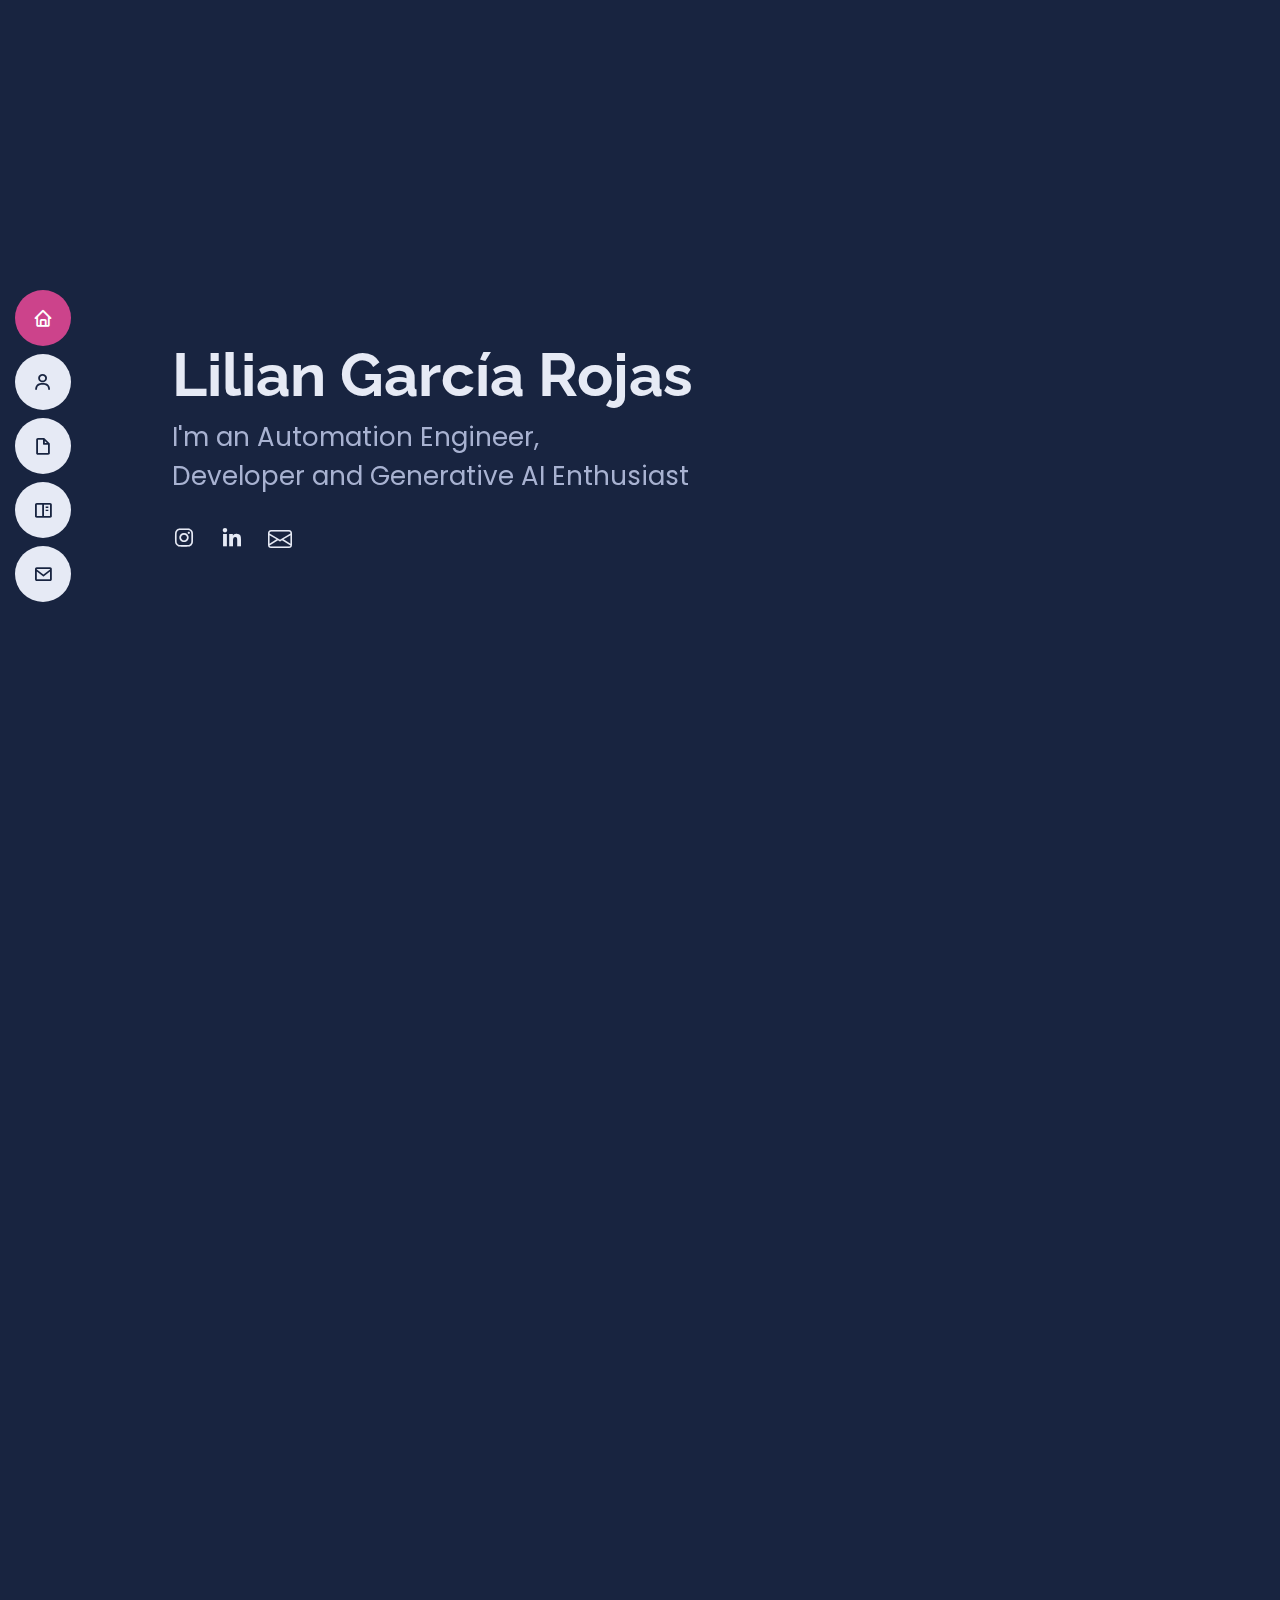
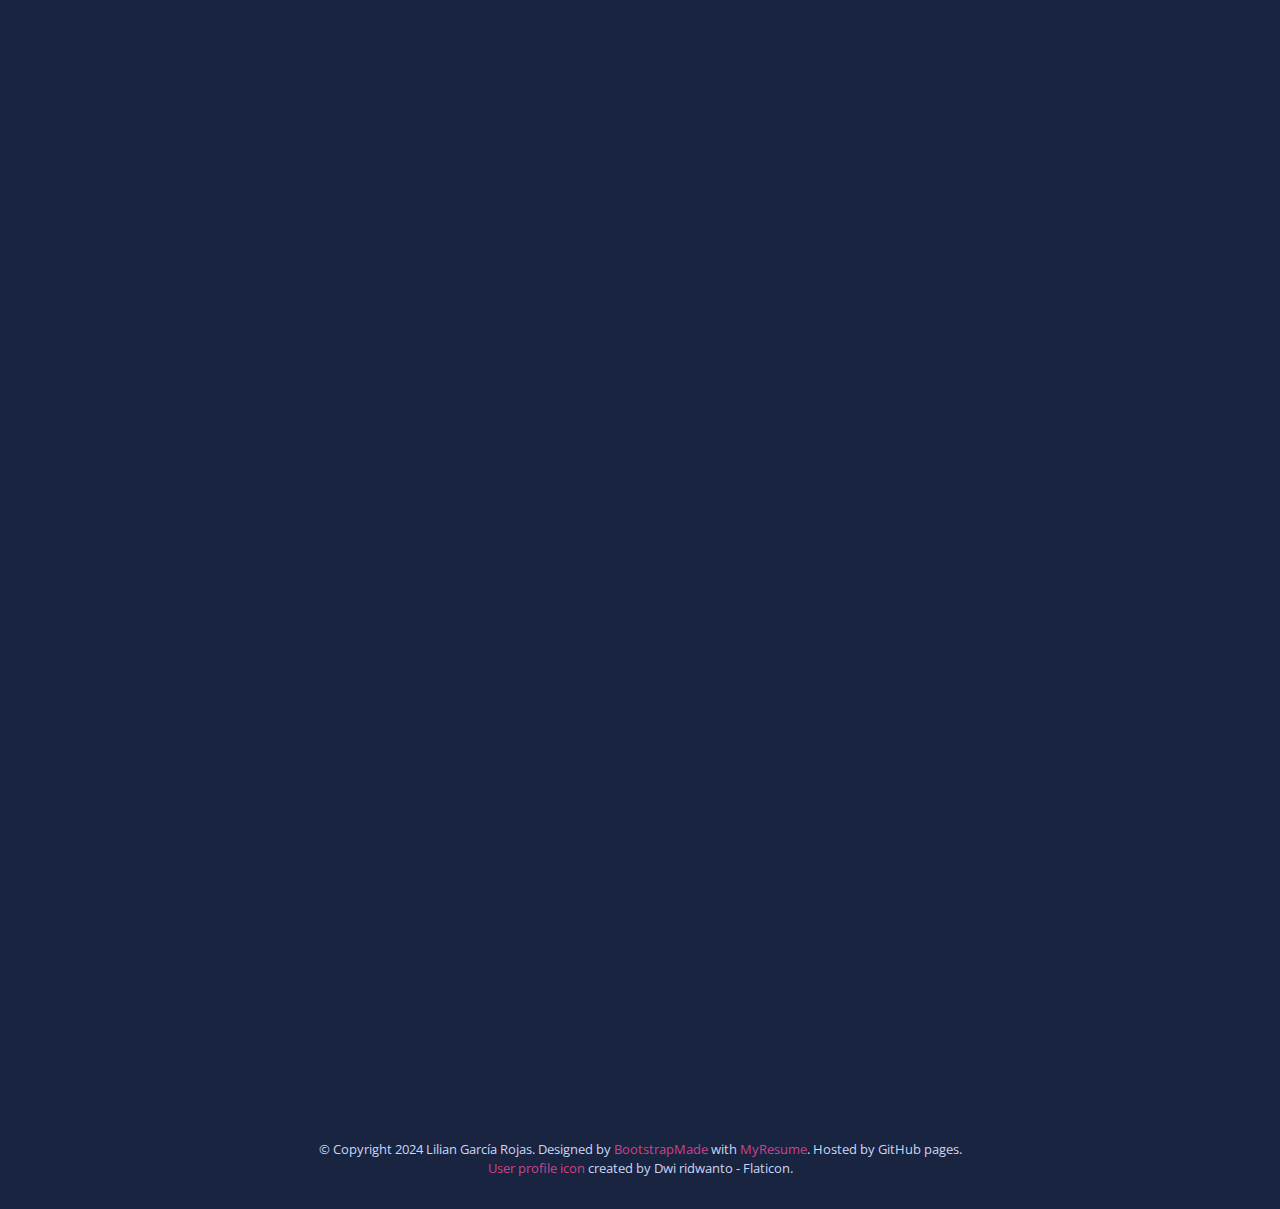
==== docs/index.html @ d9707a18 "Portfolio: BAQ detailsd added" ====
<!DOCTYPE html>
<html lang="en">

<head>
  <meta charset="utf-8">
  <meta content="width=device-width, initial-scale=1.0" name="viewport">

  <title>Lilian Garcia Rojas</title>
  <meta content="" name="description">
  <meta content="" name="keywords">

  <!-- Favicons -->
  <link href="assets/img/favicon.png" rel="icon">
  <link href="assets/img/apple-touch-icon.png" rel="apple-touch-icon">


  <!-- Google Fonts -->
  <link href="https://fonts.googleapis.com/css?family=Open+Sans:300,300i,400,400i,600,600i,700,700i|Raleway:300,300i,400,400i,500,500i,600,600i,700,700i|Poppins:300,300i,400,400i,500,500i,600,600i,700,700i" rel="stylesheet">

  <!-- Vendor CSS Files -->
  <link href="assets/vendor/aos/aos.css" rel="stylesheet">
  <link href="assets/vendor/bootstrap/css/bootstrap.min.css" rel="stylesheet">
  <link href="assets/vendor/bootstrap-icons/bootstrap-icons.css" rel="stylesheet">
  <link href="assets/vendor/boxicons/css/boxicons.min.css" rel="stylesheet">
  <link href="assets/vendor/glightbox/css/glightbox.min.css" rel="stylesheet">
  <link href="assets/vendor/swiper/swiper-bundle.min.css" rel="stylesheet">


  <!-- Template Main CSS File -->
  <link href="assets/css/style.css" rel="stylesheet">
  <!-- =======================================================
  * Template Name: MyResume
  * Template URL: https://bootstrapmade.com/free-html-bootstrap-template-my-resume/
  * Updated: Mar 17 2024 with Bootstrap v5.3.3
  * Author: BootstrapMade.com
  * License: https://bootstrapmade.com/license/
  ======================================================== -->
</head>

<body>

  <!-- ======= Mobile nav toggle button ======= -->
  <!-- <button type="button" class="mobile-nav-toggle d-xl-none"><i class="bi bi-list mobile-nav-toggle"></i></button> -->
  <i class="bi bi-list mobile-nav-toggle d-lg-none"></i>
  <!-- ======= Header ======= -->
  <header id="header" class="d-flex flex-column justify-content-center" >

    <nav id="navbar" class="navbar nav-menu">
      <ul>
        <li><a href="#hero" class="nav-link scrollto active"><i class="bx bx-home"></i> <span>Home</span></a></li>
        <li><a href="#about" class="nav-link scrollto"><i class="bx bx-user"></i> <span>About</span></a></li>
        <li><a href="#resume" class="nav-link scrollto"><i class="bx bx-file-blank"></i> <span>Resume</span></a></li>
        <li><a href="#portfolio" class="nav-link scrollto"><i class="bx bx-book-content"></i> <span>Portfolio</span></a></li>
<!--        <li><a href="#services" class="nav-link scrollto"><i class="bx bx-server"></i> <span>Services</span></a></li>-->
        <li><a href="#contact" class="nav-link scrollto"><i class="bx bx-envelope"></i> <span>Contact</span></a></li>
      </ul>
    </nav><!-- .nav-menu -->

  </header><!-- End Header -->

  <!-- ======= Hero Section ======= -->
  <section id="hero" class="d-flex align-items-center">
    <div class="container justify-content-center" data-aos="zoom-in" data-aos-delay="100">
      <h1>Lilian García Rojas</h1>
<!--      <p>I'm <span class="typed" data-typed-items="Designer, Developer, Freelancer, Photographer"></span></p>-->
      <p>I'm an Automation Engineer, <br />
        Developer and Generative AI Enthusiast</p>
      <div class="social-links">
<!--        <a href="#" class="twitter"><i class="bx bxl-twitter"></i></a>-->
<!--        <a href="#" class="facebook"><i class="bx bxl-facebook"></i></a>-->
        <a href="#" class="instagram"><i class="bx bxl-instagram"></i></a>
<!--        <a href="#" class="google-plus"><i class="bx bxl-skype"></i></a>-->
        <a href="https://ar.linkedin.com/in/lili%C3%A1n-garc%C3%ADa-rojas-62986273" class="linkedin"><i class="bx bxl-linkedin"></i></a>
        <a href="mailto:garciarojaslilian@gmail.com?subject=Let&apos;s%20talk!" class="email"><i class="bi bi-envelope"></i></a>
      </div>
    </div>
  </section><!-- End Hero -->



  <main id="main">

    <!-- ======= About Section ======= -->
    <section id="about" class="about">
      <div class="container" data-aos="fade-up">
        <div class="section-title">
          <h2>About Me</h2>
        </div>

        <div class="row">
          <div class="col-lg-4">
            <img src="assets/img/profile-img.jpg" class="img-fluid" alt="">
          </div>
          <div class="col-lg-8 pt-4 pt-lg-0 content">
<!--            <h3>A developer with experience in industrial automation.</h3>-->
            <p>
              Hey! I´m Lilian, an Industrial Automation Engineer with extensive experience in process programming, commissioning, start-ups, and post-start-up support.
                In addition to my expertise in industrial automation, I have developed software solutions for small and medium-scale projects.
            </p>
            <p>
                Skilled in multiple programming languages, data management, API integration, and web applications,
                I excel at adopting and implementing new technologies. I am currently exploring how generative AI optimize my workflow and enhance  productivity.
            </p>
            <p>
              My goal is to use cutting-edge automation technologies to streamline processes, improve efficiency, and promote innovation across projects.
              I am seeking new opportunities to boost my potential and apply my skills in large-scale projects.
            </p>
            <p>
              If I'm not at the computer, you can find me biking around the city, reading or planning weekend getaways.
            </p>
          </div>
        </div>

      </div>
    </section><!-- End About Section -->

    <!-- ======= Facts Section ======= -->
<!--    <section id="facts" class="facts">-->
<!--      <div class="container" data-aos="fade-up">-->

<!--        <div class="section-title">-->
<!--          <h2>Facts</h2>-->
<!--          <p>Magnam dolores commodi suscipit. Necessitatibus eius consequatur ex aliquid fuga eum quidem. Sit sint consectetur velit. Quisquam quos quisquam cupiditate. Et nemo qui impedit suscipit alias ea. Quia fugiat sit in iste officiis commodi quidem hic quas.</p>-->
<!--        </div>-->

<!--        <div class="row">-->

<!--          <div class="col-lg-3 col-md-6">-->
<!--            <div class="count-box">-->
<!--              <i class="bi bi-emoji-smile"></i>-->
<!--              <span data-purecounter-start="0" data-purecounter-end="232" data-purecounter-duration="1" class="purecounter"></span>-->
<!--              <p>Happy Clients</p>-->
<!--            </div>-->
<!--          </div>-->

<!--          <div class="col-lg-3 col-md-6 mt-5 mt-md-0">-->
<!--            <div class="count-box">-->
<!--              <i class="bi bi-journal-richtext"></i>-->
<!--              <span data-purecounter-start="0" data-purecounter-end="521" data-purecounter-duration="1" class="purecounter"></span>-->
<!--              <p>Projects</p>-->
<!--            </div>-->
<!--          </div>-->

<!--          <div class="col-lg-3 col-md-6 mt-5 mt-lg-0">-->
<!--            <div class="count-box">-->
<!--              <i class="bi bi-headset"></i>-->
<!--              <span data-purecounter-start="0" data-purecounter-end="1463" data-purecounter-duration="1" class="purecounter"></span>-->
<!--              <p>Hours Of Support</p>-->
<!--            </div>-->
<!--          </div>-->

<!--          <div class="col-lg-3 col-md-6 mt-5 mt-lg-0">-->
<!--            <div class="count-box">-->
<!--              <i class="bi bi-award"></i>-->
<!--              <span data-purecounter-start="0" data-purecounter-end="25" data-purecounter-duration="1" class="purecounter"></span>-->
<!--              <p>Awards</p>-->
<!--            </div>-->
<!--          </div>-->

<!--        </div>-->

<!--      </div>-->
<!--    </section>&lt;!&ndash; End Facts Section &ndash;&gt;-->



    <!-- ======= Resume Section ======= -->
    <section id="resume" class="resume">
      <div class="container" data-aos="fade-up">

        <div class="section-title">
          <h2>Resume</h2>
        </div>

        <div class="row">
<!--            <div class="col-lg-6">-->
                <h3 class="resume-title">Professional Experience</h3>
                <div class="resume-item">
                  <h4>Automation Engineer<span>&nbsp;@<a href="https://www.secin.com.ar/" target="_blank">Secin S.A.</a></span></h4>
                  <h5>2014 - 2024</h5>
<!--                  <p><em>Secin S.A., Buenos Aires, Argentina </em></p>-->
                  <ul>
                    <li>Created Python and VBA scripts to automate comissioning tasks and AutoCAD documentation for multiple projects.</li>
                    <li>Integrated ONVIF features into a Python application to manage PTZ cameras. </li>
                    <li>Designed and implemented MS SQL Server integration and reporting solutions.</li>
                    <li>Programmed and configured Siemens PLCs: S7-400 and S7-1500 models.</li>
                    <li>Automated brewing processes using Braumat software.</li>
                    <li>Developed HMI designs with Rockwell Automation and Siemens software.</li>
                    <li>Conducted start-up, commissioning, and provided production assistance.</li>
                    <li>Prepared and finalized project as-built documentation.</li>
                  </ul>
                </div>
                <div class="resume-item">
                  <h4>Software developer<span>&nbsp;@<a href="https://elinpar.com.ar/"  target="_blank">Elinpar S.A.</a></span></h4>
                  <h5>2008 - 2014</h5>
<!--                  <p><em>Elinpar S.A., Buenos Aires, Argentina</em></p>-->
                  <ul>
                    <li>Developed web and mobile applications.</li>
                    <li>Implemented web services technologies.</li>
                    <li>Managed databases using MS SQL Server.</li>
                    <li>Created architecture and application design documentation.</li>
                    <li>Participated in Agile software development using Scrum methodology.</li>
                  </ul>
                </div>
<!--              </div>-->
<!--          <div class="col-lg-6">-->
            <h3 class="resume-title">Education</h3>
            <div class="resume-item">
              <h4>Industrial Automation and Control Engineering</h4>
<!--              <h5>2015 - 2016</h5>-->
              <p><em>National University of Quilmes, Buenos Aires, Argentina</em></p>
<!--              <p>Qui deserunt veniam. Et sed aliquam labore tempore sed quisquam iusto autem sit. Ea vero voluptatum qui ut dignissimos deleniti nerada porti sand markend</p>-->
            </div>
            <div class="resume-item">
              <h4>Technical Degree in Computer Programming (Incomplete)</h4>
<!--              <h5>2010 - 2014</h5>-->
              <p><em>National University of Quilmes, Buenos Aires, Argentina</em></p>

            </div>
<!--          </div>-->

        </div>

      </div>
    </section><!-- End Resume Section -->

    <!-- ======= Skills Section ======= -->
    <section id="skills" class="skills section-bg">
      <div class="container" data-aos="fade-up">
        <div class="section-title">
          <h2>Skills</h2>
        </div>
        <div class="container px-4 py-0" id="featured-3">
          <div class="row g-4 py-0 row-cols-1 row-cols-lg-4">
            <div class="feature col">
              <h3 class="skills-title">Programming Languages</h3>
              <div class="skills-item">
                <ul>
                  <li>Python</li>
                  <li>VBA</li>
                  <li>C/C++/C#</li>
                  <li>HTML</li>
                  <li>SQL</li>
                  <li>LAD, FBD, ST, IL</li>
                </ul>
              </div>
            </div>
            <div class="feature col">
              <h3 class="skills-title">Database & Data Management</h3>
              <div class="skills-item">
                <ul>
                  <li>Microsoft SQL Server</li>
                  <li>MySQL</li>
                  <li>Web Scraping</li>
                </ul>
              </div>
            </div>
            <div class="feature col">
              <h3 class="skills-title">Development & Collaboration</h3>
              <div class="skills-item">
                <ul>
                  <li>APIs</li>
                  <li>Web Services</li>
                  <li>Prompt engineering</li>
                  <li>Git & Github</li>
                  <li>Scrum</li>
                </ul>
              </div>
            </div>
            <div class="feature col">
              <h3 class="skills-title">Automation Technologies</h3>
              <div class="skills-item">
                <ul>
                  <li>Simatic Step 7</li>
                  <li>Siemens Tia Portal</li>
                  <li>FactoryTalk View Studio</li>
                  <li>WinCC</li>
                </ul>
              </div>
            </div>
          </div>
        </div>


      </div>
    </section><!-- End Skills Section -->

    <!-- ======= Portfolio Section ======= -->
    <section id="portfolio" class="portfolio section-bg">
      <div class="container" data-aos="fade-up">

        <div class="section-title">
          <h2>Portfolio</h2>
        </div>

        <div class="row">
          <div class="col-lg-12 d-flex justify-content-center" data-aos="fade-up" data-aos-delay="100">
            <ul id="portfolio-flters">
              <li data-filter="*" class="filter-active">All</li>
              <li data-filter=".filter-app">Software</li>
              <li data-filter=".filter-card">Automation</li>
<!--              <li data-filter=".filter-web">Web</li>-->
            </ul>
          </div>
        </div>

        <div class="row portfolio-container" data-aos="fade-up" data-aos-delay="200">

          <div class="col-lg-4 col-md-6 portfolio-item filter-card">
            <div class="portfolio-wrap">
              <img src="assets/img/portfolio/portfolio-lujan.jpg" class="img-fluid" alt="">
              <div class="portfolio-info">
                <h4>Control System Migration</h4>
                <h4>Lujan, Buenos Aires</h4>
                <p>Automation</p>
                <div class="portfolio-links">
<!--                  <a href="assets/img/portfolio/portfolio-lujan.jpg" data-gallery="portfolioGallery" class="portfolio-lightbox" title="Migracion Lujan"><i class="bx bx-plus"></i></a>-->
                  <a href="ccu-details.html" class="portfolio-details-lightbox" data-glightbox="type: external" title="Portfolio Details"><i class="bx bx-link"></i></a>
                </div>
              </div>
            </div>
          </div>

          <div class="col-lg-4 col-md-6 portfolio-item filter-card">
            <div class="portfolio-wrap">
              <img src="assets/img/portfolio/portfolio-casa.jpg" class="img-fluid" alt="">
              <div class="portfolio-info">
                <h4>Cold Block Expansion</h4>
                <h4>Zarate, Buenos Aires</h4>
                <p>Automation</p>
                <div class="portfolio-links">
<!--                  <a href="assets/img/portfolio/portfolio-2.jpg" data-gallery="portfolioGallery" class="portfolio-lightbox" title="Ampliacion Bodega CASA"><i class="bx bx-plus"></i></a>-->
                  <a href="portfolio-details.html" class="portfolio-details-lightbox" data-glightbox="type: external" title="Portfolio Details"><i class="bx bx-link"></i></a>
                </div>
              </div>
            </div>
          </div>

          <div class="col-lg-4 col-md-6 portfolio-item filter-card">
            <div class="portfolio-wrap">
              <img src="assets/img/portfolio/portfolio-cali.jpg" class="img-fluid" alt="">
              <div class="portfolio-info">
                <h4>Cold Block Expansion</h4>
                <h4>Cali, Colombia</h4>
                <p>Automation</p>
                <div class="portfolio-links">
<!--                  <a href="assets/img/portfolio/portfolio-3.jpg" data-gallery="portfolioGallery" class="portfolio-lightbox" title="Ampliacion Bodega Cali"><i class="bx bx-plus"></i></a>-->
<!--                  <a href="portfolio-details.html" class="portfolio-details-lightbox" data-glightbox="type: external" title="Portfolio Details"><i class="bx bx-link"></i></a>-->
                </div>
              </div>
            </div>
          </div>

          <div class="col-lg-4 col-md-6 portfolio-item filter-card">
            <div class="portfolio-wrap">
              <img src="assets/img/portfolio/portfolio-baq.jpg" class="img-fluid" alt="">
              <div class="portfolio-info">
                <h4>Control System Migration</h4>
                <h4>Barranquilla, Colombia</h4>
                <p>Automation</p>
                <div class="portfolio-links">
<!--                  <a href="assets/img/portfolio/portfolio-4.jpg" data-gallery="portfolioGallery" class="portfolio-lightbox" title="Migracion Barranquilla"><i class="bx bx-plus"></i></a>-->
                  <a href="baq-details.html" class="portfolio-details-lightbox" data-glightbox="type: external" title="Portfolio Details"><i class="bx bx-link"></i></a>
                </div>
              </div>
            </div>
          </div>

          <div class="col-lg-4 col-md-6 portfolio-item filter-card">
            <div class="portfolio-wrap">
              <img src="assets/img/portfolio/portfolio-yucateca.jpg" class="img-fluid" alt="">
              <div class="portfolio-info">
                <h4>Greenfield</h4>
                <h4>Yucatan, Mexico</h4>
                <p>Automation</p>
                <div class="portfolio-links">
<!--                  <a href="assets/img/portfolio/portfolio-5.jpg" data-gallery="portfolioGallery" class="portfolio-lightbox" title="Greenfield Cerveceria Yucateca"><i class="bx bx-plus"></i></a>-->
<!--                  <a href="portfolio-details.html" class="portfolio-details-lightbox" data-glightbox="type: external" title="Portfolio Details"><i class="bx bx-link"></i></a>-->
                </div>
              </div>
            </div>
          </div>

          <div class="col-lg-4 col-md-6 portfolio-item filter-card">
            <div class="portfolio-wrap">
              <img src="assets/img/portfolio/portfolio-pontagrossa.jpg" class="img-fluid" alt="">
              <div class="portfolio-info">
                <h4>Greenfield</h4>
                <h4>Ponta Grossa, Brasil</h4>
                <p>Automation</p>
                <div class="portfolio-links">
<!--                  <a href="assets/img/portfolio/portfolio-6.jpg" data-gallery="portfolioGallery" class="portfolio-lightbox" title="Greenfield Ponta Grossa"><i class="bx bx-plus"></i></a>-->
<!--                  <a href="portfolio-details.html" class="portfolio-details-lightbox" data-glightbox="type: external" title="Portfolio Details"><i class="bx bx-link"></i></a>-->
                </div>
              </div>
            </div>
          </div>

          <div class="col-lg-4 col-md-6 portfolio-item filter-app">
            <div class="portfolio-wrap">
              <img src="assets/img/portfolio/portfolio-ptz.jpg" class="img-fluid" alt="">
              <div class="portfolio-info">
                <h4>Camaras PTZ</h4>
                <p>Software</p>
                <div class="portfolio-links">
<!--                  <a href="assets/img/portfolio/portfolio-ptz.jpg" data-gallery="portfolioGallery" class="portfolio-lightbox" title="Camaras PTZ"><i class="bx bx-plus"></i></a>-->
<!--                  <a href="portfolio-details.html" class="portfolio-details-lightbox" data-glightbox="type: external" title="Portfolio Details"><i class="bx bx-link"></i></a>-->
                </div>
              </div>
            </div>
          </div>

          <div class="col-lg-4 col-md-6 portfolio-item filter-app">
            <div class="portfolio-wrap">
              <img src="assets/img/portfolio/portfolio-elinpark.jpg" class="img-fluid" alt="">
              <div class="portfolio-info">
                <h4>Elinpark</h4>
                <p>Software</p>
                <div class="portfolio-links">
<!--                  <a href="assets/img/portfolio/portfolio-9.jpg" data-gallery="portfolioGallery" class="portfolio-lightbox" title="Elinpark"><i class="bx bx-plus"></i></a>-->
<!--                  <a href="portfolio-details.html" class="portfolio-details-lightbox" data-glightbox="type: external" title="Portfolio Details"><i class="bx bx-link"></i></a>-->
                </div>
              </div>
            </div>
          </div>

        </div>

      </div>
    </section><!-- End Portfolio Section -->

    <!-- ======= Services Section ======= -->
<!--    <section id="services" class="services">-->
<!--      <div class="container" data-aos="fade-up">-->

<!--        <div class="section-title">-->
<!--          <h2>Services</h2>-->
<!--          <p>Magnam dolores commodi suscipit. Necessitatibus eius consequatur ex aliquid fuga eum quidem. Sit sint consectetur velit. Quisquam quos quisquam cupiditate. Et nemo qui impedit suscipit alias ea. Quia fugiat sit in iste officiis commodi quidem hic quas.</p>-->
<!--        </div>-->

<!--        <div class="row">-->

<!--          <div class="col-lg-4 col-md-6 d-flex align-items-stretch" data-aos="zoom-in" data-aos-delay="100">-->
<!--            <div class="icon-box iconbox-blue">-->
<!--              <div class="icon">-->
<!--                <svg width="100" height="100" viewBox="0 0 600 600" xmlns="http://www.w3.org/2000/svg">-->
<!--                  <path stroke="none" stroke-width="0" fill="#f5f5f5" d="M300,521.0016835830174C376.1290562159157,517.8887921683347,466.0731472004068,529.7835943286574,510.70327084640275,468.03025145048787C554.3714126377745,407.6079735673963,508.03601936045806,328.9844924480964,491.2728898941984,256.3432110539036C474.5976632858925,184.082847569629,479.9380746630129,96.60480741107993,416.23090153303,58.64404602377083C348.86323505073057,18.502131276798302,261.93793281208167,40.57373210992963,193.5410806939664,78.93577620505333C130.42746243093433,114.334589627462,98.30271207620316,179.96522072025542,76.75703585869454,249.04625023123273C51.97151888228291,328.5150500222984,13.704378332031375,421.85034740162234,66.52175969318436,486.19268352777647C119.04800174914682,550.1803526380478,217.28368757567262,524.383925680826,300,521.0016835830174"></path>-->
<!--                </svg>-->
<!--                <i class="bx bxl-dribbble"></i>-->
<!--              </div>-->
<!--              <h4><a href="">Lorem Ipsum</a></h4>-->
<!--              <p>Voluptatum deleniti atque corrupti quos dolores et quas molestias excepturi</p>-->
<!--            </div>-->
<!--          </div>-->

<!--          <div class="col-lg-4 col-md-6 d-flex align-items-stretch mt-4 mt-md-0" data-aos="zoom-in" data-aos-delay="200">-->
<!--            <div class="icon-box iconbox-orange ">-->
<!--              <div class="icon">-->
<!--                <svg width="100" height="100" viewBox="0 0 600 600" xmlns="http://www.w3.org/2000/svg">-->
<!--                  <path stroke="none" stroke-width="0" fill="#f5f5f5" d="M300,582.0697525312426C382.5290701553225,586.8405444964366,449.9789794690241,525.3245884688669,502.5850820975895,461.55621195738473C556.606425686781,396.0723002908107,615.8543463187945,314.28637112970534,586.6730223649479,234.56875336149918C558.9533121215079,158.8439757836574,454.9685369536778,164.00468322053177,381.49747125262974,130.76875717737553C312.15926192815925,99.40240125094834,248.97055460311594,18.661163978235184,179.8680185752513,50.54337015887873C110.5421016452524,82.52863877960104,119.82277516462835,180.83849132639028,109.12597500060166,256.43424936330496C100.08760227029461,320.3096726198365,92.17705696193138,384.0621239912766,124.79988738764834,439.7174275375508C164.83382741302287,508.01625554203684,220.96474134820875,577.5009287672846,300,582.0697525312426"></path>-->
<!--                </svg>-->
<!--                <i class="bx bx-file"></i>-->
<!--              </div>-->
<!--              <h4><a href="">Sed Perspiciatis</a></h4>-->
<!--              <p>Duis aute irure dolor in reprehenderit in voluptate velit esse cillum dolore</p>-->
<!--            </div>-->
<!--          </div>-->

<!--          <div class="col-lg-4 col-md-6 d-flex align-items-stretch mt-4 mt-lg-0" data-aos="zoom-in" data-aos-delay="300">-->
<!--            <div class="icon-box iconbox-pink">-->
<!--              <div class="icon">-->
<!--                <svg width="100" height="100" viewBox="0 0 600 600" xmlns="http://www.w3.org/2000/svg">-->
<!--                  <path stroke="none" stroke-width="0" fill="#f5f5f5" d="M300,541.5067337569781C382.14930387511276,545.0595476570109,479.8736841581634,548.3450877840088,526.4010558755058,480.5488172755941C571.5218469581645,414.80211281144784,517.5187510058486,332.0715597781072,496.52539010469104,255.14436215662573C477.37192572678356,184.95920475031193,473.57363656557914,105.61284051026155,413.0603344069578,65.22779650032875C343.27470386102294,18.654635553484475,251.2091493199835,5.337323636656869,175.0934190732945,40.62881213300186C97.87086631185822,76.43348514350839,51.98124368387456,156.15599469081315,36.44837278890362,239.84606092416172C21.716077023791087,319.22268207091537,43.775223500013084,401.1760424656574,96.891909868211,461.97329694683043C147.22146801428983,519.5804099606455,223.5754009179313,538.201503339737,300,541.5067337569781"></path>-->
<!--                </svg>-->
<!--                <i class="bx bx-tachometer"></i>-->
<!--              </div>-->
<!--              <h4><a href="">Magni Dolores</a></h4>-->
<!--              <p>Excepteur sint occaecat cupidatat non proident, sunt in culpa qui officia</p>-->
<!--            </div>-->
<!--          </div>-->

<!--          <div class="col-lg-4 col-md-6 d-flex align-items-stretch mt-4" data-aos="zoom-in" data-aos-delay="100">-->
<!--            <div class="icon-box iconbox-yellow">-->
<!--              <div class="icon">-->
<!--                <svg width="100" height="100" viewBox="0 0 600 600" xmlns="http://www.w3.org/2000/svg">-->
<!--                  <path stroke="none" stroke-width="0" fill="#f5f5f5" d="M300,503.46388370962813C374.79870501325706,506.71871716319447,464.8034551963731,527.1746412648533,510.4981551193396,467.86667711651364C555.9287308511215,408.9015244558933,512.6030010748507,327.5744911775523,490.211057578863,256.5855673507754C471.097692560561,195.9906835881958,447.69079081568157,138.11976852964426,395.19560036434837,102.3242989838813C329.3053358748298,57.3949838291264,248.02791733380457,8.279543830951368,175.87071277845988,42.242879143198664C103.41431057327972,76.34704239035025,93.79494320519305,170.9812938413882,81.28167332365135,250.07896920659033C70.17666984294237,320.27484674793965,64.84698225790005,396.69656628748305,111.28512138212992,450.4950937839243C156.20124167950087,502.5303643271138,231.32542653798444,500.4755392045468,300,503.46388370962813"></path>-->
<!--                </svg>-->
<!--                <i class="bx bx-layer"></i>-->
<!--              </div>-->
<!--              <h4><a href="">Nemo Enim</a></h4>-->
<!--              <p>At vero eos et accusamus et iusto odio dignissimos ducimus qui blanditiis</p>-->
<!--            </div>-->
<!--          </div>-->

<!--          <div class="col-lg-4 col-md-6 d-flex align-items-stretch mt-4" data-aos="zoom-in" data-aos-delay="200">-->
<!--            <div class="icon-box iconbox-red">-->
<!--              <div class="icon">-->
<!--                <svg width="100" height="100" viewBox="0 0 600 600" xmlns="http://www.w3.org/2000/svg">-->
<!--                  <path stroke="none" stroke-width="0" fill="#f5f5f5" d="M300,532.3542879108572C369.38199826031484,532.3153073249985,429.10787420159085,491.63046689027357,474.5244479745417,439.17860296908856C522.8885846962883,383.3225815378663,569.1668002868075,314.3205725914397,550.7432151929288,242.7694973846089C532.6665558377875,172.5657663291529,456.2379748765914,142.6223662098291,390.3689995646985,112.34683881706744C326.66090330228417,83.06452184765237,258.84405631176094,53.51806209861945,193.32584062364296,78.48882559362697C121.61183558270385,105.82097193414197,62.805066853699245,167.19869350419734,48.57481801355237,242.6138429142374C34.843463184063346,315.3850353017275,76.69343916112496,383.4422959591041,125.22947124332185,439.3748458443577C170.7312796277747,491.8107796887764,230.57421082200815,532.3932930995766,300,532.3542879108572"></path>-->
<!--                </svg>-->
<!--                <i class="bx bx-slideshow"></i>-->
<!--              </div>-->
<!--              <h4><a href="">Dele Cardo</a></h4>-->
<!--              <p>Quis consequatur saepe eligendi voluptatem consequatur dolor consequuntur</p>-->
<!--            </div>-->
<!--          </div>-->

<!--          <div class="col-lg-4 col-md-6 d-flex align-items-stretch mt-4" data-aos="zoom-in" data-aos-delay="300">-->
<!--            <div class="icon-box iconbox-teal">-->
<!--              <div class="icon">-->
<!--                <svg width="100" height="100" viewBox="0 0 600 600" xmlns="http://www.w3.org/2000/svg">-->
<!--                  <path stroke="none" stroke-width="0" fill="#f5f5f5" d="M300,566.797414625762C385.7384707136149,576.1784315230908,478.7894351017131,552.8928747891023,531.9192734346935,484.94944893311C584.6109503024035,417.5663521118492,582.489472248146,322.67544863468447,553.9536738515405,242.03673114598146C529.1557734026468,171.96086150256528,465.24506316201064,127.66468636344209,395.9583748389544,100.7403814666027C334.2173773831606,76.7482773500951,269.4350130405921,84.62216499799875,207.1952322260088,107.2889140133804C132.92018162631612,134.33871894543012,41.79353780512637,160.00259165414826,22.644507872594943,236.69541883565114C3.319112789854554,314.0945973066697,72.72355303640163,379.243833228382,124.04198916343866,440.3218312028393C172.9286146004772,498.5055451809895,224.45579914871206,558.5317968840102,300,566.797414625762"></path>-->
<!--                </svg>-->
<!--                <i class="bx bx-arch"></i>-->
<!--              </div>-->
<!--              <h4><a href="">Divera Don</a></h4>-->
<!--              <p>Modi nostrum vel laborum. Porro fugit error sit minus sapiente sit aspernatur</p>-->
<!--            </div>-->
<!--          </div>-->

<!--        </div>-->

<!--      </div>-->
<!--    </section>&lt;!&ndash; End Services Section &ndash;&gt;-->

    <!-- ======= Testimonials Section ======= -->
<!--    <section id="testimonials" class="testimonials section-bg">-->
<!--      <div class="container" data-aos="fade-up">-->

<!--        <div class="section-title">-->
<!--          <h2>Testimonials</h2>-->
<!--        </div>-->

<!--        <div class="testimonials-slider swiper" data-aos="fade-up" data-aos-delay="100">-->
<!--          <div class="swiper-wrapper">-->

<!--            <div class="swiper-slide">-->
<!--              <div class="testimonial-item">-->
<!--                <img src="assets/img/testimonials/testimonials-1.jpg" class="testimonial-img" alt="">-->
<!--                <h3>Saul Goodman</h3>-->
<!--                <h4>Ceo &amp; Founder</h4>-->
<!--                <p>-->
<!--                  <i class="bx bxs-quote-alt-left quote-icon-left"></i>-->
<!--                  Proin iaculis purus consequat sem cure digni ssim donec porttitora entum suscipit rhoncus. Accusantium quam, ultricies eget id, aliquam eget nibh et. Maecen aliquam, risus at semper.-->
<!--                  <i class="bx bxs-quote-alt-right quote-icon-right"></i>-->
<!--                </p>-->
<!--              </div>-->
<!--            </div>&lt;!&ndash; End testimonial item &ndash;&gt;-->

<!--            <div class="swiper-slide">-->
<!--              <div class="testimonial-item">-->
<!--                <img src="assets/img/testimonials/testimonials-2.jpg" class="testimonial-img" alt="">-->
<!--                <h3>Sara Wilsson</h3>-->
<!--                <h4>Designer</h4>-->
<!--                <p>-->
<!--                  <i class="bx bxs-quote-alt-left quote-icon-left"></i>-->
<!--                  Export tempor illum tamen malis malis eram quae irure esse labore quem cillum quid cillum eram malis quorum velit fore eram velit sunt aliqua noster fugiat irure amet legam anim culpa.-->
<!--                  <i class="bx bxs-quote-alt-right quote-icon-right"></i>-->
<!--                </p>-->
<!--              </div>-->
<!--            </div>&lt;!&ndash; End testimonial item &ndash;&gt;-->

<!--            <div class="swiper-slide">-->
<!--              <div class="testimonial-item">-->
<!--                <img src="assets/img/testimonials/testimonials-3.jpg" class="testimonial-img" alt="">-->
<!--                <h3>Jena Karlis</h3>-->
<!--                <h4>Store Owner</h4>-->
<!--                <p>-->
<!--                  <i class="bx bxs-quote-alt-left quote-icon-left"></i>-->
<!--                  Enim nisi quem export duis labore cillum quae magna enim sint quorum nulla quem veniam duis minim tempor labore quem eram duis noster aute amet eram fore quis sint minim.-->
<!--                  <i class="bx bxs-quote-alt-right quote-icon-right"></i>-->
<!--                </p>-->
<!--              </div>-->
<!--            </div>&lt;!&ndash; End testimonial item &ndash;&gt;-->

<!--            <div class="swiper-slide">-->
<!--              <div class="testimonial-item">-->
<!--                <img src="assets/img/testimonials/testimonials-4.jpg" class="testimonial-img" alt="">-->
<!--                <h3>Matt Brandon</h3>-->
<!--                <h4>Freelancer</h4>-->
<!--                <p>-->
<!--                  <i class="bx bxs-quote-alt-left quote-icon-left"></i>-->
<!--                  Fugiat enim eram quae cillum dolore dolor amet nulla culpa multos export minim fugiat minim velit minim dolor enim duis veniam ipsum anim magna sunt elit fore quem dolore labore illum veniam.-->
<!--                  <i class="bx bxs-quote-alt-right quote-icon-right"></i>-->
<!--                </p>-->
<!--              </div>-->
<!--            </div>&lt;!&ndash; End testimonial item &ndash;&gt;-->

<!--            <div class="swiper-slide">-->
<!--              <div class="testimonial-item">-->
<!--                <img src="assets/img/testimonials/testimonials-5.jpg" class="testimonial-img" alt="">-->
<!--                <h3>John Larson</h3>-->
<!--                <h4>Entrepreneur</h4>-->
<!--                <p>-->
<!--                  <i class="bx bxs-quote-alt-left quote-icon-left"></i>-->
<!--                  Quis quorum aliqua sint quem legam fore sunt eram irure aliqua veniam tempor noster veniam enim culpa labore duis sunt culpa nulla illum cillum fugiat legam esse veniam culpa fore nisi cillum quid.-->
<!--                  <i class="bx bxs-quote-alt-right quote-icon-right"></i>-->
<!--                </p>-->
<!--              </div>-->
<!--            </div>&lt;!&ndash; End testimonial item &ndash;&gt;-->

<!--          </div>-->
<!--          <div class="swiper-pagination"></div>-->
<!--        </div>-->

<!--      </div>-->
<!--    </section>&lt;!&ndash; End Testimonials Section &ndash;&gt;-->

    <!-- ======= Contact Section ======= -->
    <section id="contact" class="contact">
      <div class="container" data-aos="fade-up">

        <div class="section-title">
          <h2>Contact</h2>
        </div>

        <div class="row mt-1">

<!--          <div class="col-lg-4">-->
            <div class="info">
              <div class="address">
                <i class="bi bi-geo-alt"></i>
                <h4>Location:</h4>
                <p>Buenos Aires, Argentina</p>
              </div>

              <div class="email">
                <i class="bi bi-envelope"></i>
                <h4>Email:</h4>
                <p>garciarojaslilian@gmail.com</p>
              </div>

<!--              <div class="phone">-->
<!--                <i class="bi bi-phone"></i>-->
<!--                <h4>Call:</h4>-->
<!--                <p>+54911 5497-6823</p>-->
<!--              </div>-->

            </div>

<!--          </div>-->

<!--          <div class="col-lg-8 mt-5 mt-lg-0">-->

<!--            <form action="forms/contact.php" method="post" role="form" class="php-email-form">-->
<!--              <div class="row">-->
<!--                <div class="col-md-6 form-group">-->
<!--                  <input type="text" name="name" class="form-control" id="name" placeholder="Your Name" required>-->
<!--                </div>-->
<!--                <div class="col-md-6 form-group mt-3 mt-md-0">-->
<!--                  <input type="email" class="form-control" name="email" id="email" placeholder="Your Email" required>-->
<!--                </div>-->
<!--              </div>-->
<!--              <div class="form-group mt-3">-->
<!--                <input type="text" class="form-control" name="subject" id="subject" placeholder="Subject" required>-->
<!--              </div>-->
<!--              <div class="form-group mt-3">-->
<!--                <textarea class="form-control" name="message" rows="5" placeholder="Message" required></textarea>-->
<!--              </div>-->
<!--              <div class="my-3">-->
<!--                <div class="loading">Loading</div>-->
<!--                <div class="error-message"></div>-->
<!--                <div class="sent-message">Your message has been sent. Thank you!</div>-->
<!--              </div>-->
<!--              <div class="text-center"><button type="submit">Send Message</button></div>-->
<!--            </form>-->

<!--          </div>-->

        </div>

      </div>
    </section><!-- End Contact Section -->

  </main><!-- End #main -->

  <!-- ======= Footer ======= -->
  <footer id="footer">
    <div class="container">
<!--      <h3>Brandon Johnson</h3>-->
<!--      <p>Et aut eum quis fuga eos sunt ipsa nihil. Labore corporis magni eligendi fuga maxime saepe commodi placeat.</p>-->
<!--      <div class="social-links">-->
<!--        <a href="#" class="twitter"><i class="bx bxl-twitter"></i></a>-->
<!--        <a href="#" class="facebook"><i class="bx bxl-facebook"></i></a>-->
<!--        <a href="#" class="instagram"><i class="bx bxl-instagram"></i></a>-->
<!--        <a href="#" class="google-plus"><i class="bx bxl-skype"></i></a>-->
<!--        <a href="#" class="linkedin"><i class="bx bxl-linkedin"></i></a>-->
<!--      </div>-->
<!--      <div class="copyright">-->
<!--        &copy; Copyright <strong><span>MyResume</span></strong>. All Rights Reserved-->
<!--      </div>-->
      <div class="credits">
        <!-- All the links in the footer should remain intact. -->
        <!-- You can delete the links only if you purchased the pro version. -->
        <!-- Licensing information: [license-url] -->
        <!-- Purchase the pro version with working PHP/AJAX contact form: https://bootstrapmade.com/free-html-bootstrap-template-my-resume/ -->
         &copy; Copyright 2024 Lilian García Rojas. Designed by <a href="https://bootstrapmade.com/" target="_blank">BootstrapMade</a> with
          <a href="https://bootstrapmade.com/demo/MyResume/" target="_blank">MyResume</a>. Hosted by GitHub pages. <br/>
          <a href="https://www.flaticon.com/free-icons/user-profile" title="user profile icons" target="_blank">User profile icon </a> created by Dwi ridwanto - Flaticon.
      </div>
    </div>
  </footer><!-- End Footer -->

  <div id="preloader"></div>
  <a href="#" class="back-to-top d-flex align-items-center justify-content-center"><i class="bi bi-arrow-up-short"></i></a>

  <!-- Vendor JS Files -->
  <script src="assets/vendor/purecounter/purecounter_vanilla.js"></script>
  <script src="assets/vendor/aos/aos.js"></script>
  <script src="assets/vendor/bootstrap/js/bootstrap.bundle.min.js"></script>
  <script src="assets/vendor/glightbox/js/glightbox.min.js"></script>
  <script src="assets/vendor/isotope-layout/isotope.pkgd.min.js"></script>
  <script src="assets/vendor/swiper/swiper-bundle.min.js"></script>
  <script src="assets/vendor/typed.js/typed.umd.js"></script>
  <script src="assets/vendor/waypoints/noframework.waypoints.js"></script>
  <script src="assets/vendor/php-email-form/validate.js"></script>

  <!-- Template Main JS File -->
  <script src="assets/js/main.js"></script>

</body>

</html>
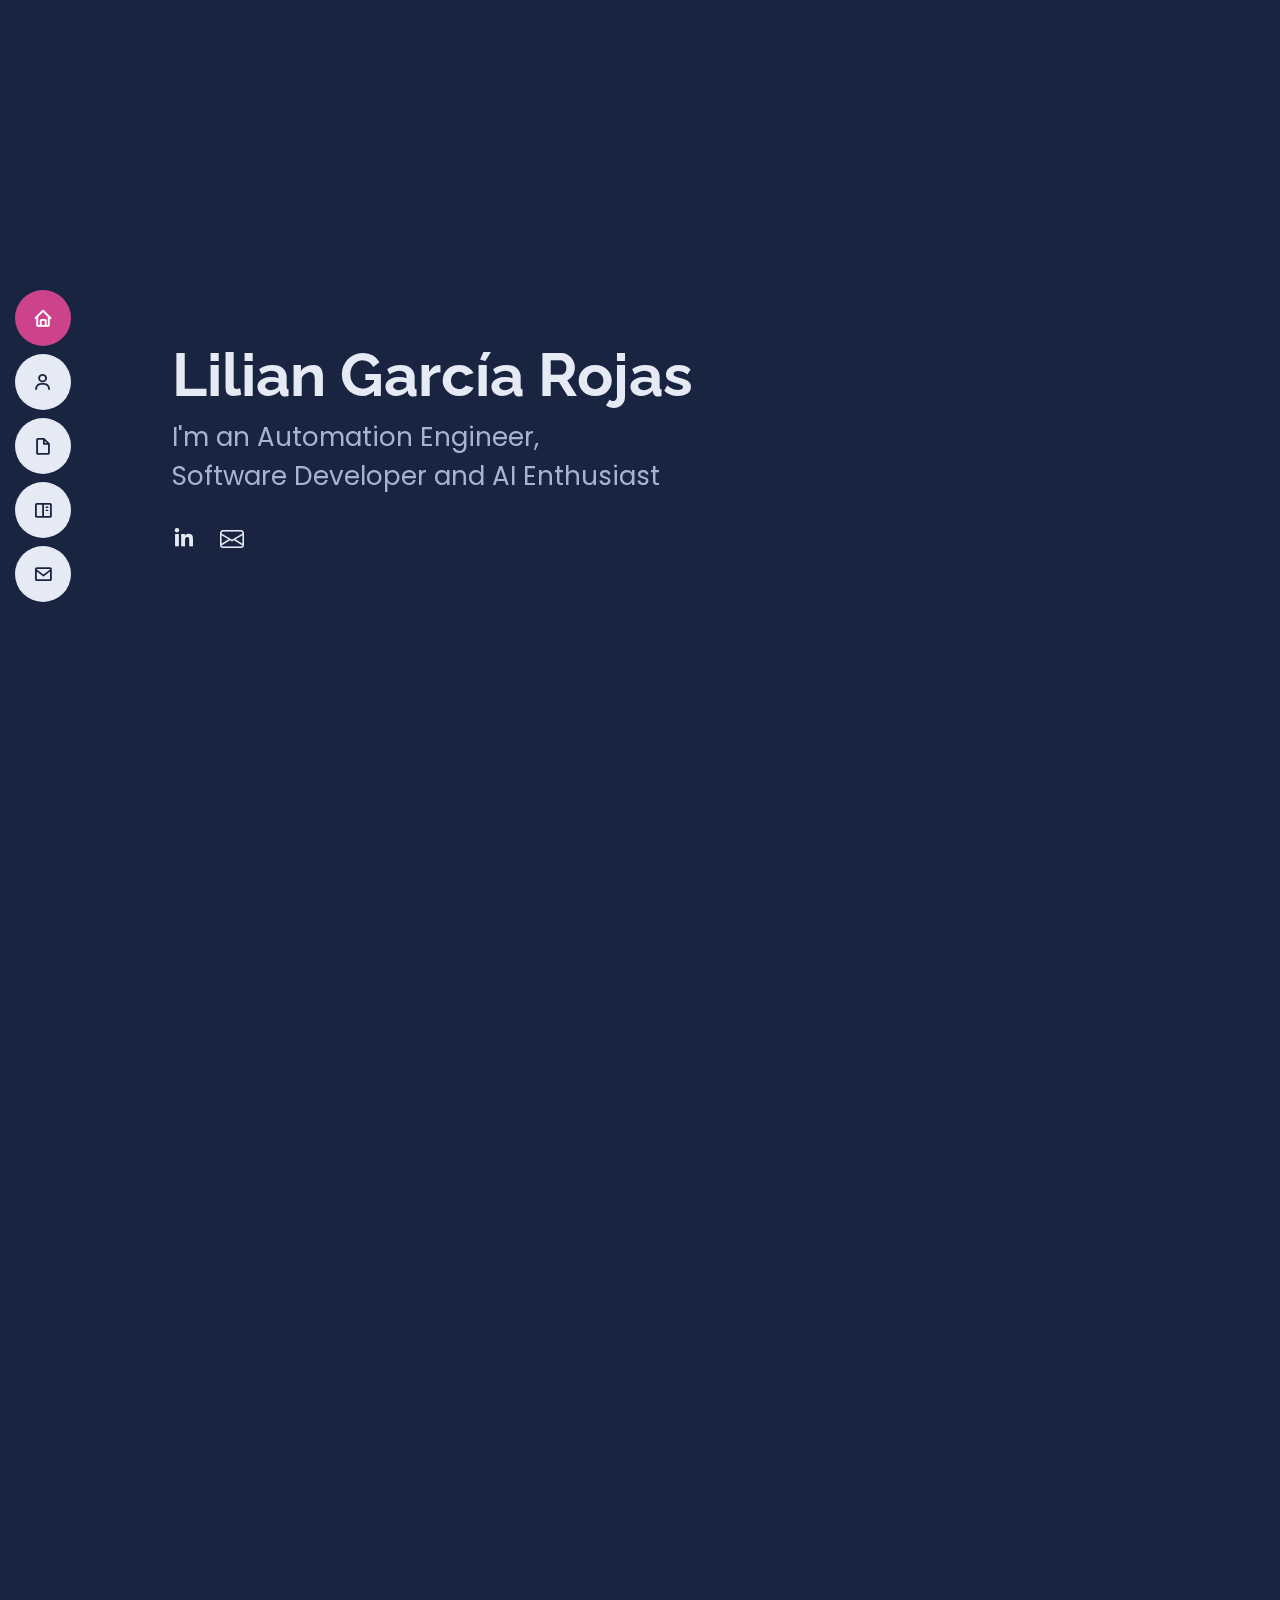
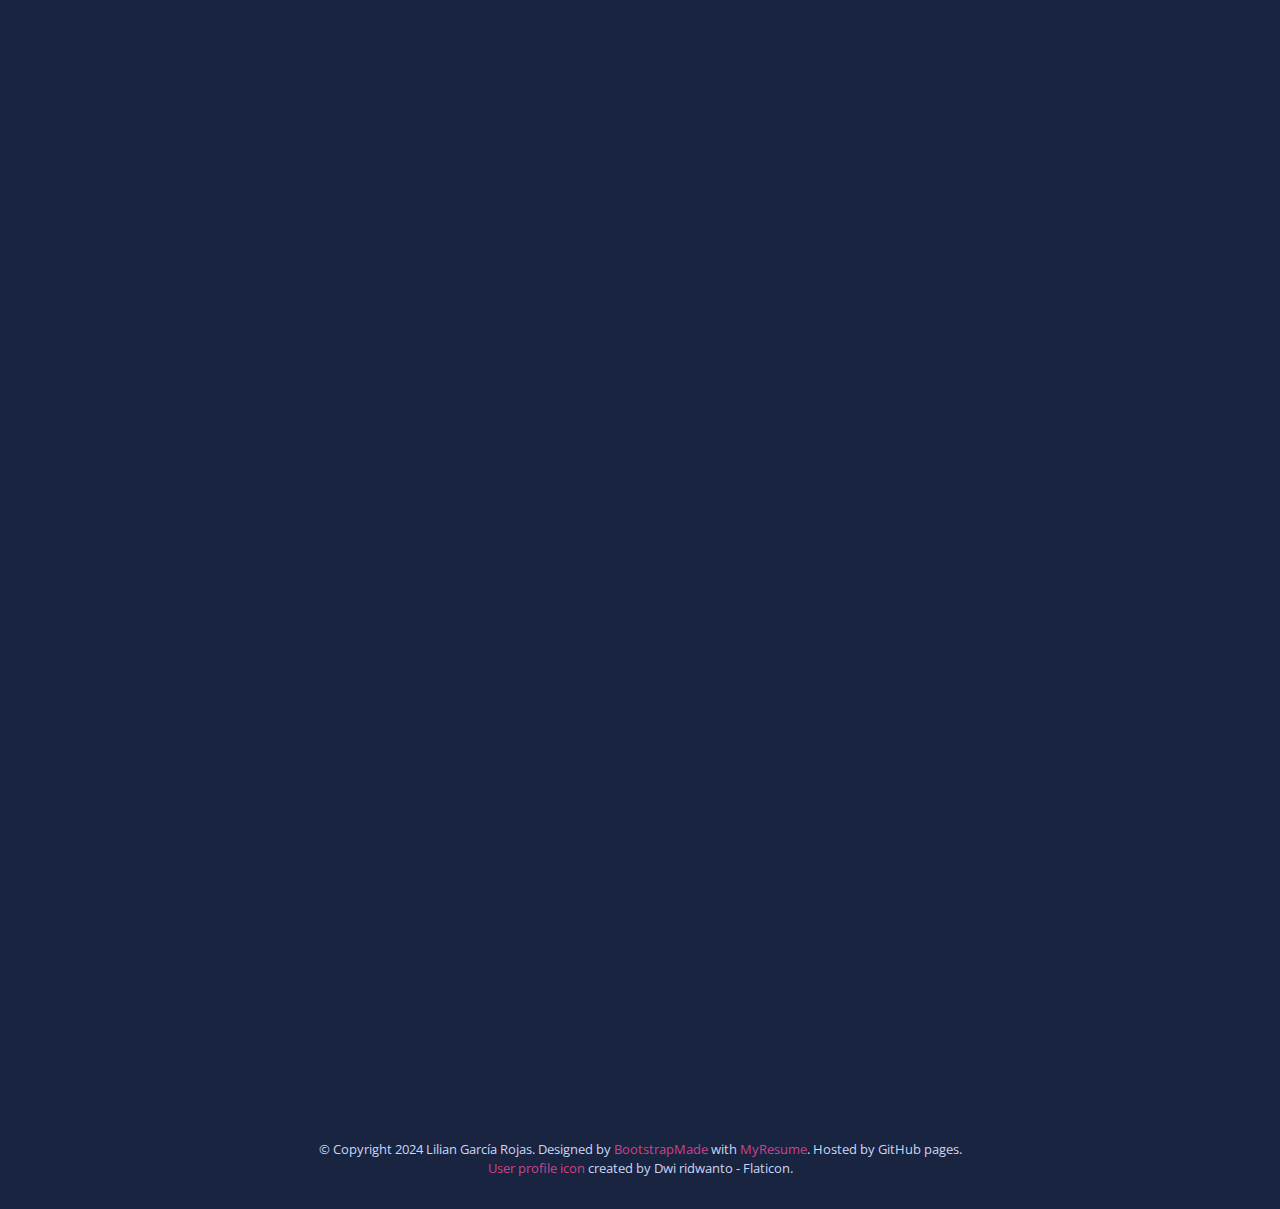
==== commit bfe9d3ef: "New CASA details doc" ====
--- a/docs/index.html
+++ b/docs/index.html
@@ -64,13 +64,13 @@
       <h1>Lilian García Rojas</h1>
 <!--      <p>I'm <span class="typed" data-typed-items="Designer, Developer, Freelancer, Photographer"></span></p>-->
       <p>I'm an Automation Engineer, <br />
-        Developer and Generative AI Enthusiast</p>
+        Software Developer and AI Enthusiast</p>
       <div class="social-links">
 <!--        <a href="#" class="twitter"><i class="bx bxl-twitter"></i></a>-->
 <!--        <a href="#" class="facebook"><i class="bx bxl-facebook"></i></a>-->
-        <a href="#" class="instagram"><i class="bx bxl-instagram"></i></a>
+<!--        <a href="#" class="instagram"><i class="bx bxl-instagram"></i></a>-->
 <!--        <a href="#" class="google-plus"><i class="bx bxl-skype"></i></a>-->
-        <a href="https://ar.linkedin.com/in/lili%C3%A1n-garc%C3%ADa-rojas-62986273" class="linkedin"><i class="bx bxl-linkedin"></i></a>
+        <a href="https://www.linkedin.com/in/liliangarciarojas" class="linkedin"><i class="bx bxl-linkedin"></i></a>
         <a href="mailto:garciarojaslilian@gmail.com?subject=Let&apos;s%20talk!" class="email"><i class="bi bi-envelope"></i></a>
       </div>
     </div>
@@ -330,7 +330,7 @@
                 <p>Automation</p>
                 <div class="portfolio-links">
 <!--                  <a href="assets/img/portfolio/portfolio-2.jpg" data-gallery="portfolioGallery" class="portfolio-lightbox" title="Ampliacion Bodega CASA"><i class="bx bx-plus"></i></a>-->
-                  <a href="portfolio-details.html" class="portfolio-details-lightbox" data-glightbox="type: external" title="Portfolio Details"><i class="bx bx-link"></i></a>
+                  <a href="casa-details.html" class="portfolio-details-lightbox" data-glightbox="type: external" title="Portfolio Details"><i class="bx bx-link"></i></a>
                 </div>
               </div>
             </div>
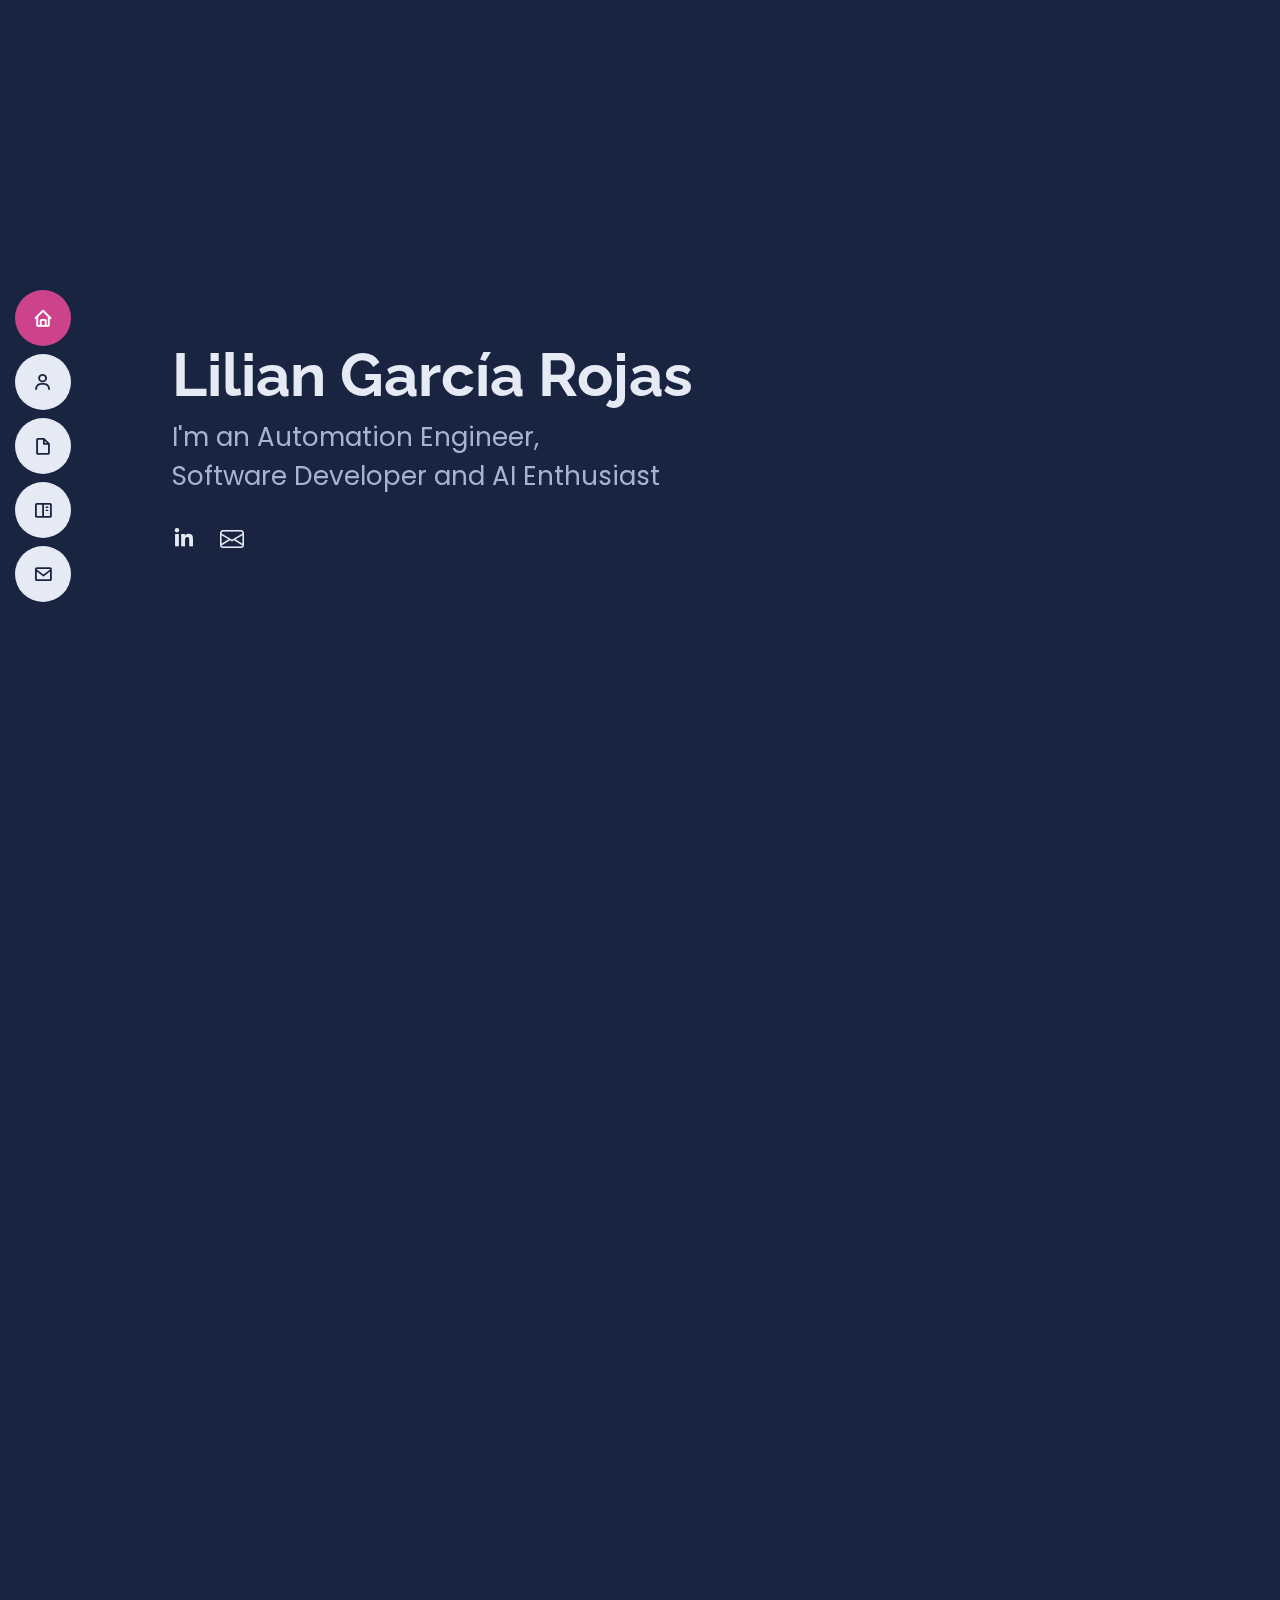
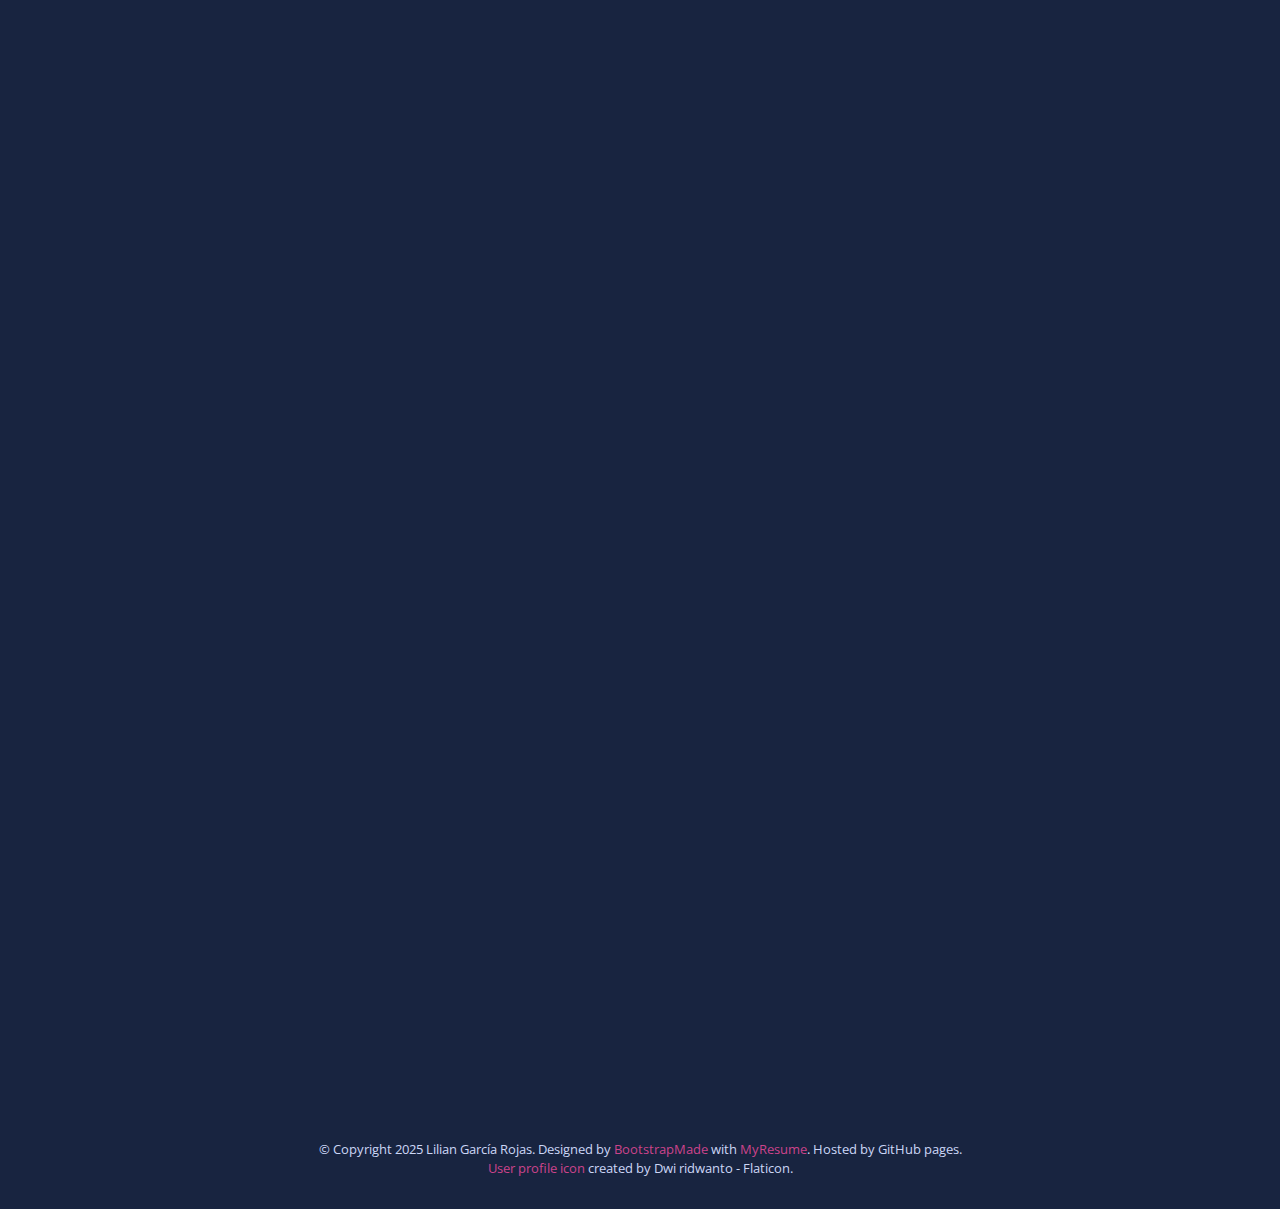
==== commit 559c0649: "Yucateca details and imgs" ====
--- a/docs/index.html
+++ b/docs/index.html
@@ -311,7 +311,8 @@
               <img src="assets/img/portfolio/portfolio-lujan.jpg" class="img-fluid" alt="">
               <div class="portfolio-info">
                 <h4>Control System Migration</h4>
-                <h4>Lujan, Buenos Aires</h4>
+                <h4>CCU Brewery</h4>
+                <h7>Lujan, Buenos Aires</h7>
                 <p>Automation</p>
                 <div class="portfolio-links">
 <!--                  <a href="assets/img/portfolio/portfolio-lujan.jpg" data-gallery="portfolioGallery" class="portfolio-lightbox" title="Migracion Lujan"><i class="bx bx-plus"></i></a>-->
@@ -326,7 +327,8 @@
               <img src="assets/img/portfolio/portfolio-casa.jpg" class="img-fluid" alt="">
               <div class="portfolio-info">
                 <h4>Cold Block Expansion</h4>
-                <h4>Zarate, Buenos Aires</h4>
+                <h4>Cerveceria Argentina S.A.</h4>
+                <h7>Zarate, Buenos Aires</h7>
                 <p>Automation</p>
                 <div class="portfolio-links">
 <!--                  <a href="assets/img/portfolio/portfolio-2.jpg" data-gallery="portfolioGallery" class="portfolio-lightbox" title="Ampliacion Bodega CASA"><i class="bx bx-plus"></i></a>-->
@@ -341,7 +343,8 @@
               <img src="assets/img/portfolio/portfolio-cali.jpg" class="img-fluid" alt="">
               <div class="portfolio-info">
                 <h4>Cold Block Expansion</h4>
-                <h4>Cali, Colombia</h4>
+                <h4>Cerveceria del Valle</h4>
+                <h7>Cali, Colombia</h7>
                 <p>Automation</p>
                 <div class="portfolio-links">
 <!--                  <a href="assets/img/portfolio/portfolio-3.jpg" data-gallery="portfolioGallery" class="portfolio-lightbox" title="Ampliacion Bodega Cali"><i class="bx bx-plus"></i></a>-->
@@ -356,7 +359,8 @@
               <img src="assets/img/portfolio/portfolio-baq.jpg" class="img-fluid" alt="">
               <div class="portfolio-info">
                 <h4>Control System Migration</h4>
-                <h4>Barranquilla, Colombia</h4>
+                <h4>Cerveceria Bavaria</h4>
+                <h7>Barranquilla, Colombia</h7>
                 <p>Automation</p>
                 <div class="portfolio-links">
 <!--                  <a href="assets/img/portfolio/portfolio-4.jpg" data-gallery="portfolioGallery" class="portfolio-lightbox" title="Migracion Barranquilla"><i class="bx bx-plus"></i></a>-->
@@ -371,11 +375,12 @@
               <img src="assets/img/portfolio/portfolio-yucateca.jpg" class="img-fluid" alt="">
               <div class="portfolio-info">
                 <h4>Greenfield</h4>
-                <h4>Yucatan, Mexico</h4>
+                <h4>Cerveceria Yucateca</h4>
+                <h7>Yucatan, Mexico</h7>
                 <p>Automation</p>
                 <div class="portfolio-links">
 <!--                  <a href="assets/img/portfolio/portfolio-5.jpg" data-gallery="portfolioGallery" class="portfolio-lightbox" title="Greenfield Cerveceria Yucateca"><i class="bx bx-plus"></i></a>-->
-<!--                  <a href="portfolio-details.html" class="portfolio-details-lightbox" data-glightbox="type: external" title="Portfolio Details"><i class="bx bx-link"></i></a>-->
+                  <a href="yuc-details.html" class="portfolio-details-lightbox" data-glightbox="type: external" title="Portfolio Details"><i class="bx bx-link"></i></a>
                 </div>
               </div>
             </div>
@@ -386,7 +391,8 @@
               <img src="assets/img/portfolio/portfolio-pontagrossa.jpg" class="img-fluid" alt="">
               <div class="portfolio-info">
                 <h4>Greenfield</h4>
-                <h4>Ponta Grossa, Brasil</h4>
+                <h4>Cervejaria Ambev Adriatica</h4>
+                <h7>Ponta Grossa, Brasil</h7>
                 <p>Automation</p>
                 <div class="portfolio-links">
 <!--                  <a href="assets/img/portfolio/portfolio-6.jpg" data-gallery="portfolioGallery" class="portfolio-lightbox" title="Greenfield Ponta Grossa"><i class="bx bx-plus"></i></a>-->
@@ -400,7 +406,8 @@
             <div class="portfolio-wrap">
               <img src="assets/img/portfolio/portfolio-ptz.jpg" class="img-fluid" alt="">
               <div class="portfolio-info">
-                <h4>Camaras PTZ</h4>
+                <h4>Surveillance system</h4>
+                <h7>Quilmes, Buenos Aires</h7>
                 <p>Software</p>
                 <div class="portfolio-links">
 <!--                  <a href="assets/img/portfolio/portfolio-ptz.jpg" data-gallery="portfolioGallery" class="portfolio-lightbox" title="Camaras PTZ"><i class="bx bx-plus"></i></a>-->
@@ -415,6 +422,7 @@
               <img src="assets/img/portfolio/portfolio-elinpark.jpg" class="img-fluid" alt="">
               <div class="portfolio-info">
                 <h4>Elinpark</h4>
+                <h7>Buenos Aires</h7>
                 <p>Software</p>
                 <div class="portfolio-links">
 <!--                  <a href="assets/img/portfolio/portfolio-9.jpg" data-gallery="portfolioGallery" class="portfolio-lightbox" title="Elinpark"><i class="bx bx-plus"></i></a>-->
@@ -621,7 +629,7 @@
               <div class="address">
                 <i class="bi bi-geo-alt"></i>
                 <h4>Location:</h4>
-                <p>Buenos Aires, Argentina</p>
+                <p>Lake Worth, USA</p>
               </div>
 
               <div class="email">
@@ -694,7 +702,7 @@
         <!-- You can delete the links only if you purchased the pro version. -->
         <!-- Licensing information: [license-url] -->
         <!-- Purchase the pro version with working PHP/AJAX contact form: https://bootstrapmade.com/free-html-bootstrap-template-my-resume/ -->
-         &copy; Copyright 2024 Lilian García Rojas. Designed by <a href="https://bootstrapmade.com/" target="_blank">BootstrapMade</a> with
+         &copy; Copyright 2025 Lilian García Rojas. Designed by <a href="https://bootstrapmade.com/" target="_blank">BootstrapMade</a> with
           <a href="https://bootstrapmade.com/demo/MyResume/" target="_blank">MyResume</a>. Hosted by GitHub pages. <br/>
           <a href="https://www.flaticon.com/free-icons/user-profile" title="user profile icons" target="_blank">User profile icon </a> created by Dwi ridwanto - Flaticon.
       </div>
--- a/docs/assets/css/style.css
+++ b/docs/assets/css/style.css
@@ -743,6 +743,11 @@
   color: #45505b;
   font-weight: 600;
 }
+.portfolio .portfolio-wrap .portfolio-info h7 {
+  font-size: 16px;
+  color: #45505b;
+  font-weight: 500;
+}
 
 .portfolio .portfolio-wrap .portfolio-info p {
   color: #45505b;
@@ -830,16 +835,23 @@
   margin-bottom: 20px;
   padding-bottom: 20px;
   border-bottom: 1px solid #eee;
+  color: #e6eaf5
 }
 
 .portfolio-details .portfolio-info ul {
   list-style: none;
   padding: 0;
   font-size: 15px;
+  color: #ccd6f6
 }
 
 .portfolio-details .portfolio-info ul li+li {
   margin-top: 10px;
+  color: #ccd6f6
+}
+
+.portfolio-details .portfolio-info ul li a {
+  color: #cc438b
 }
 
 .portfolio-details .portfolio-description {
@@ -850,10 +862,23 @@
   font-size: 26px;
   font-weight: 700;
   margin-bottom: 20px;
+  color: #a8b2d1
+}
+
+.portfolio-details .portfolio-description h5 {
+  font-size: 16px;
+  background: rgba(245, 203, 225, .2);
+  padding: 5px 15px;
+  display: inline-block;
+  font-weight: 600;
+  margin-bottom: 10px;
+  color: #cc438b;
+  border-radius: 9999px;
 }
 
 .portfolio-details .portfolio-description p {
   padding: 0;
+  color: #ccd6f6
 }
 
 /*--------------------------------------------------------------
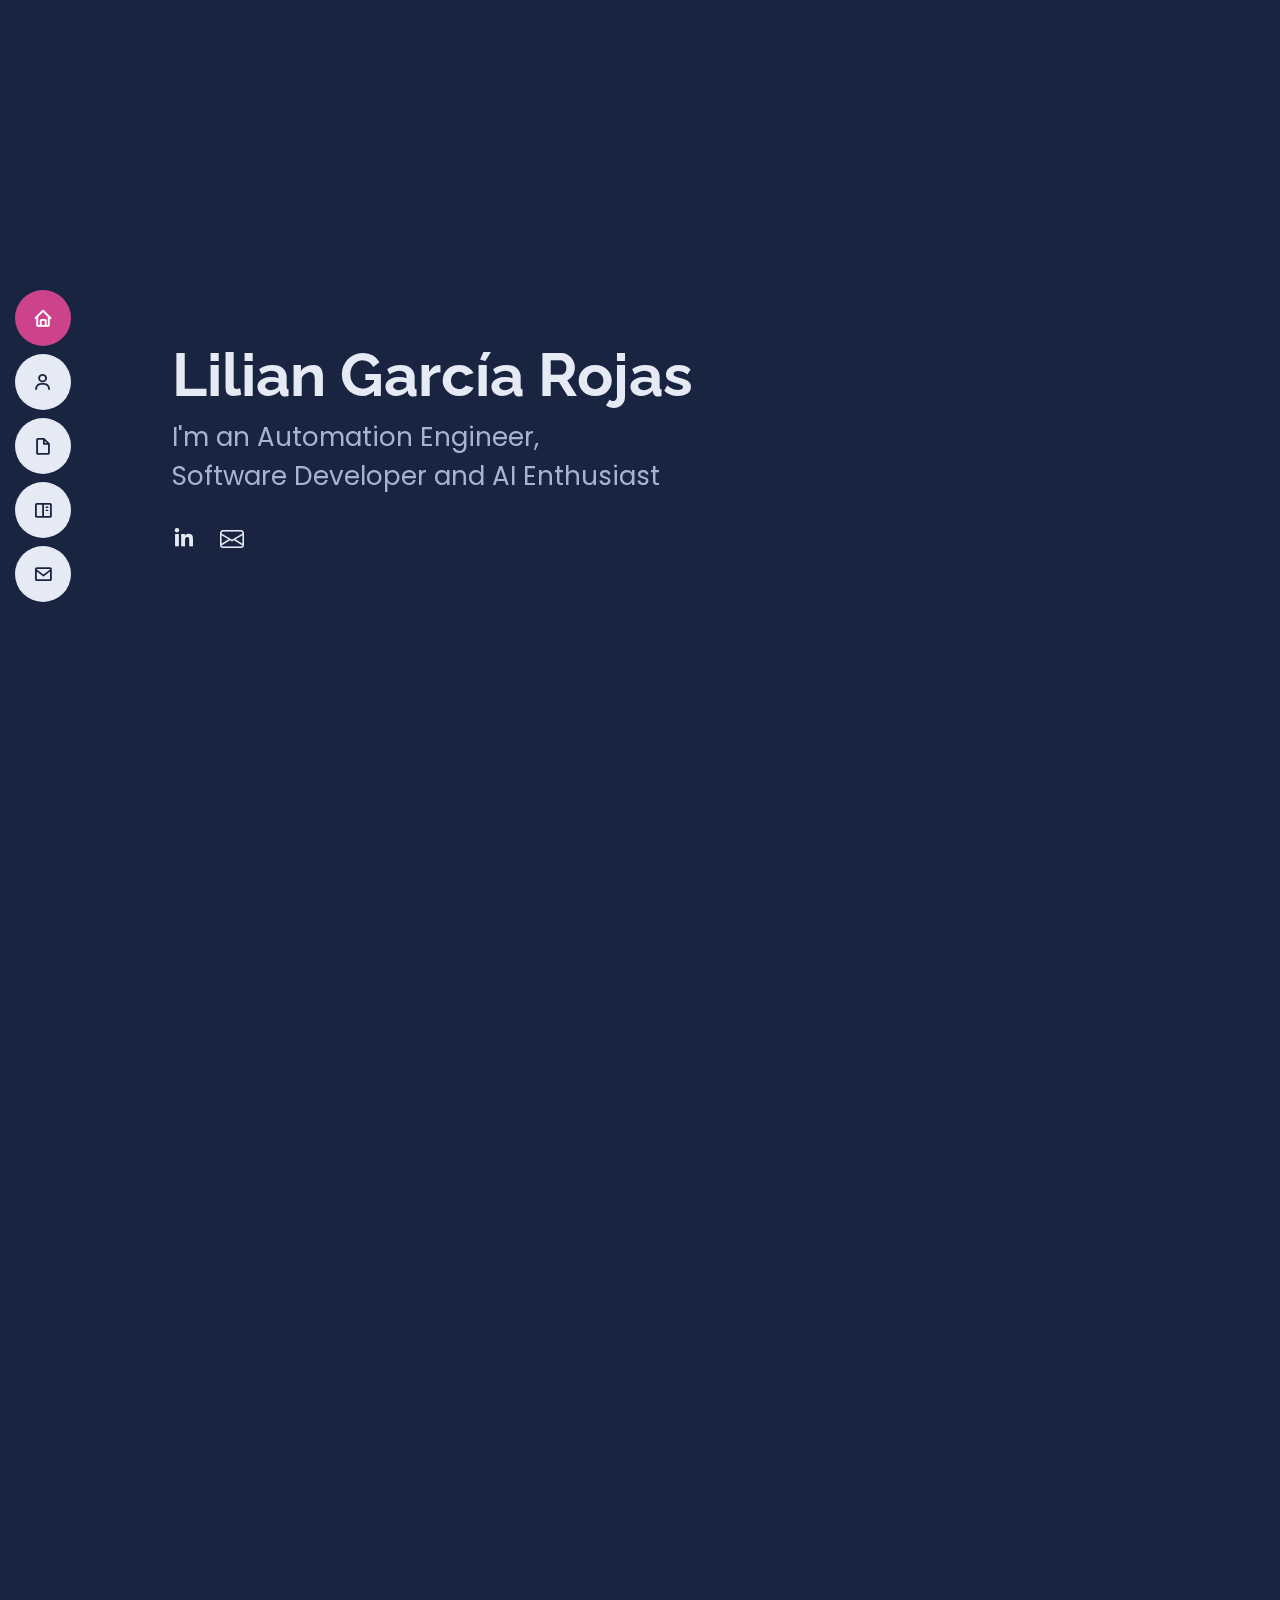
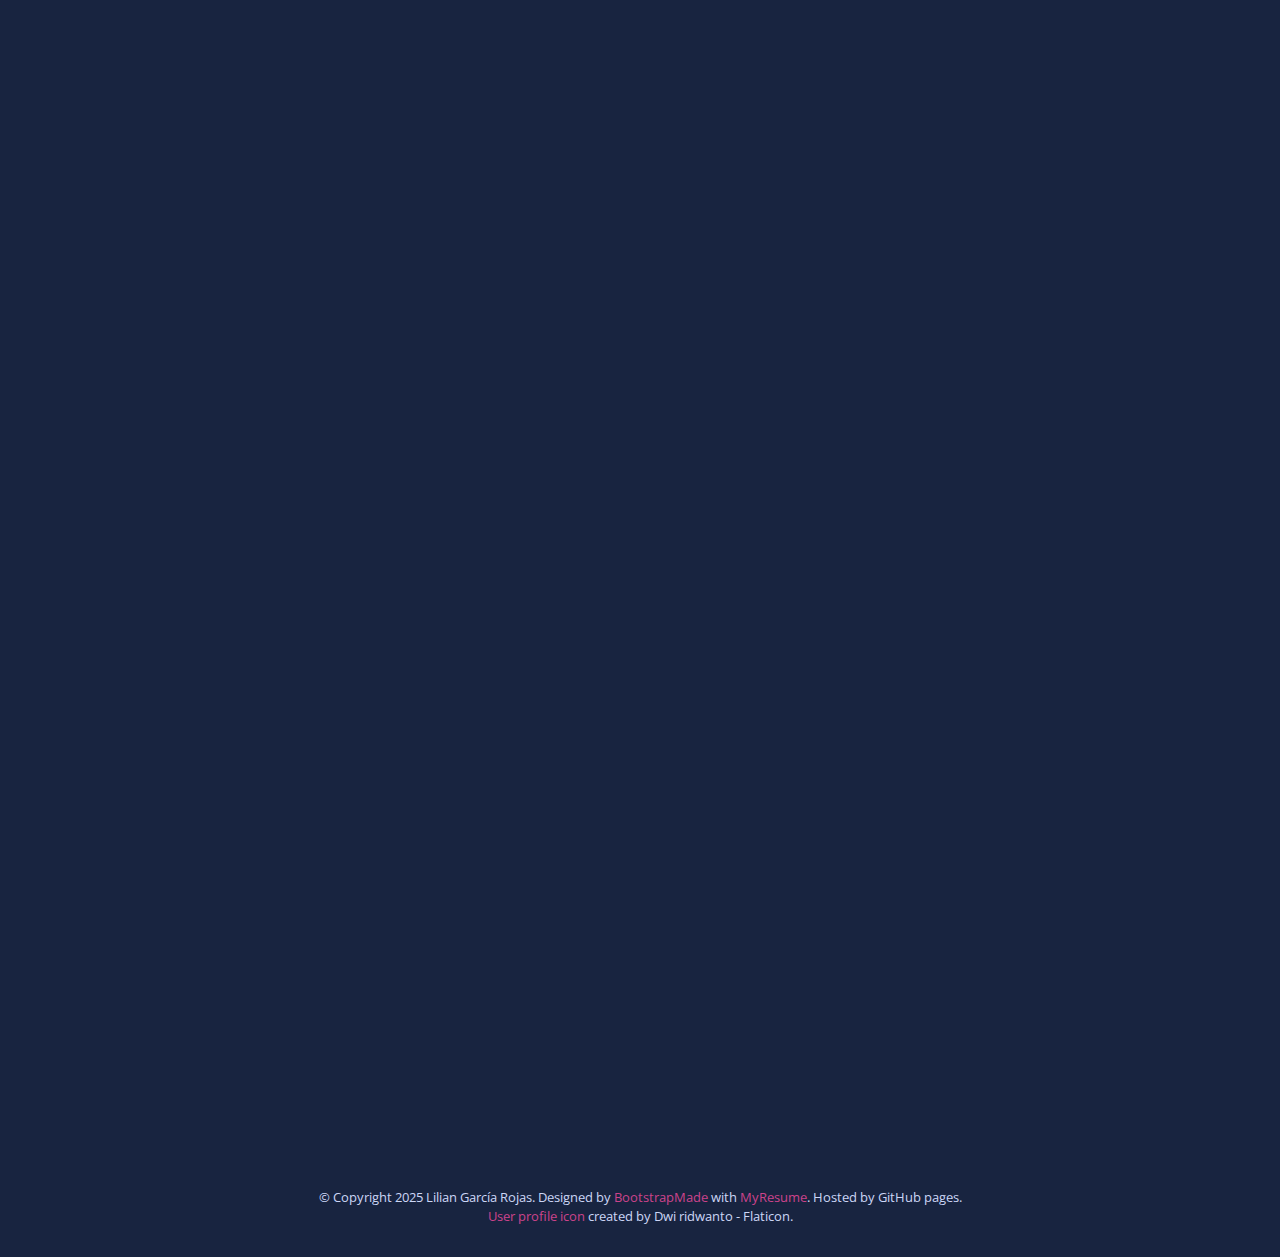
==== commit 2c073b69: "New Cali and Ponta Grossa details with imgs" ====
--- a/docs/index.html
+++ b/docs/index.html
@@ -208,13 +208,20 @@
             <div class="resume-item">
               <h4>Industrial Automation and Control Engineering</h4>
 <!--              <h5>2015 - 2016</h5>-->
-              <p><em>National University of Quilmes, Buenos Aires, Argentina</em></p>
+              <p><em>
+                  National University of Quilmes, Buenos Aires, Argentina</br>
+                  Bachelor Degree, 2018
+              </em></p>
 <!--              <p>Qui deserunt veniam. Et sed aliquam labore tempore sed quisquam iusto autem sit. Ea vero voluptatum qui ut dignissimos deleniti nerada porti sand markend</p>-->
             </div>
             <div class="resume-item">
               <h4>Technical Degree in Computer Programming (Incomplete)</h4>
 <!--              <h5>2010 - 2014</h5>-->
-              <p><em>National University of Quilmes, Buenos Aires, Argentina</em></p>
+              <p><em>
+                  National University of Quilmes, Buenos Aires, Argentina</br>
+                  Attended: 2008-2010
+              </em></p>
+
 
             </div>
 <!--          </div>-->
@@ -348,7 +355,7 @@
                 <p>Automation</p>
                 <div class="portfolio-links">
 <!--                  <a href="assets/img/portfolio/portfolio-3.jpg" data-gallery="portfolioGallery" class="portfolio-lightbox" title="Ampliacion Bodega Cali"><i class="bx bx-plus"></i></a>-->
-<!--                  <a href="portfolio-details.html" class="portfolio-details-lightbox" data-glightbox="type: external" title="Portfolio Details"><i class="bx bx-link"></i></a>-->
+                  <a href="cali-details.html" class="portfolio-details-lightbox" data-glightbox="type: external" title="Portfolio Details"><i class="bx bx-link"></i></a>
                 </div>
               </div>
             </div>
@@ -396,7 +403,7 @@
                 <p>Automation</p>
                 <div class="portfolio-links">
 <!--                  <a href="assets/img/portfolio/portfolio-6.jpg" data-gallery="portfolioGallery" class="portfolio-lightbox" title="Greenfield Ponta Grossa"><i class="bx bx-plus"></i></a>-->
-<!--                  <a href="portfolio-details.html" class="portfolio-details-lightbox" data-glightbox="type: external" title="Portfolio Details"><i class="bx bx-link"></i></a>-->
+                  <a href="pg-details.html" class="portfolio-details-lightbox" data-glightbox="type: external" title="Portfolio Details"><i class="bx bx-link"></i></a>
                 </div>
               </div>
             </div>
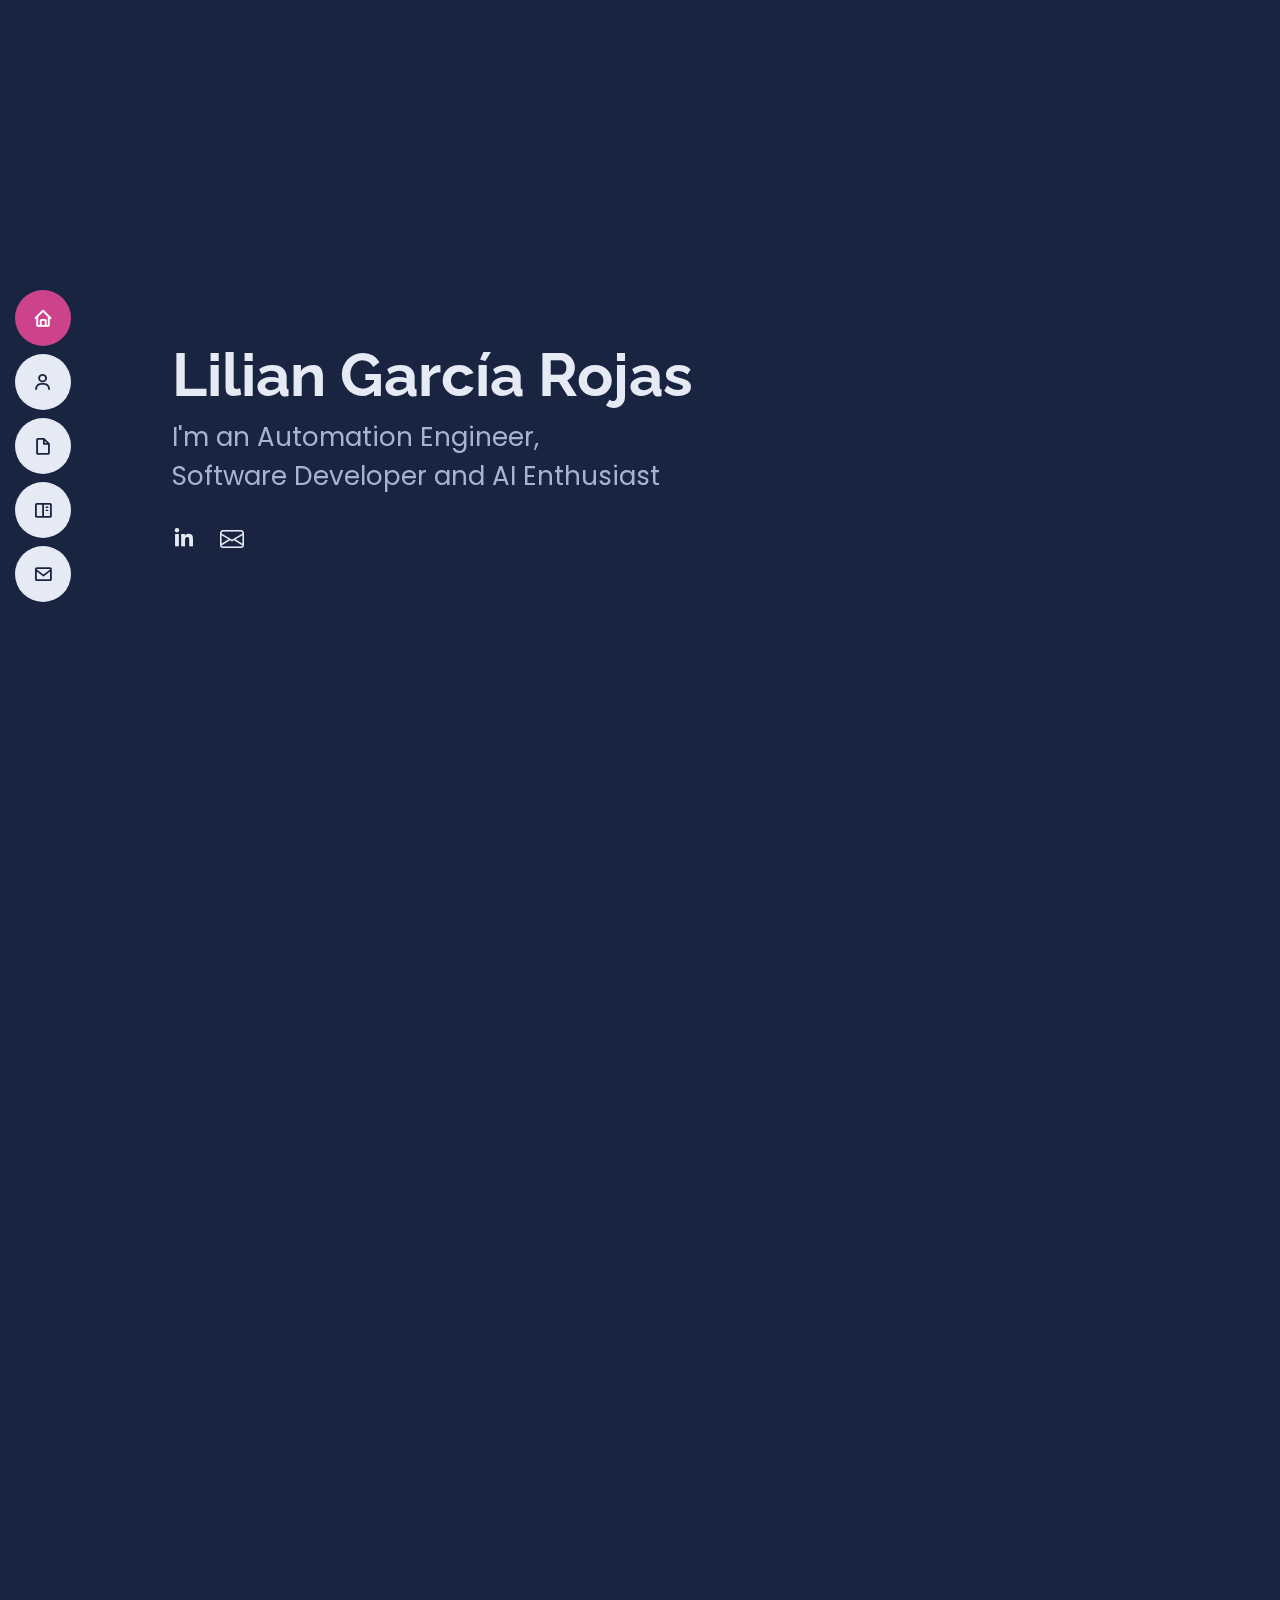
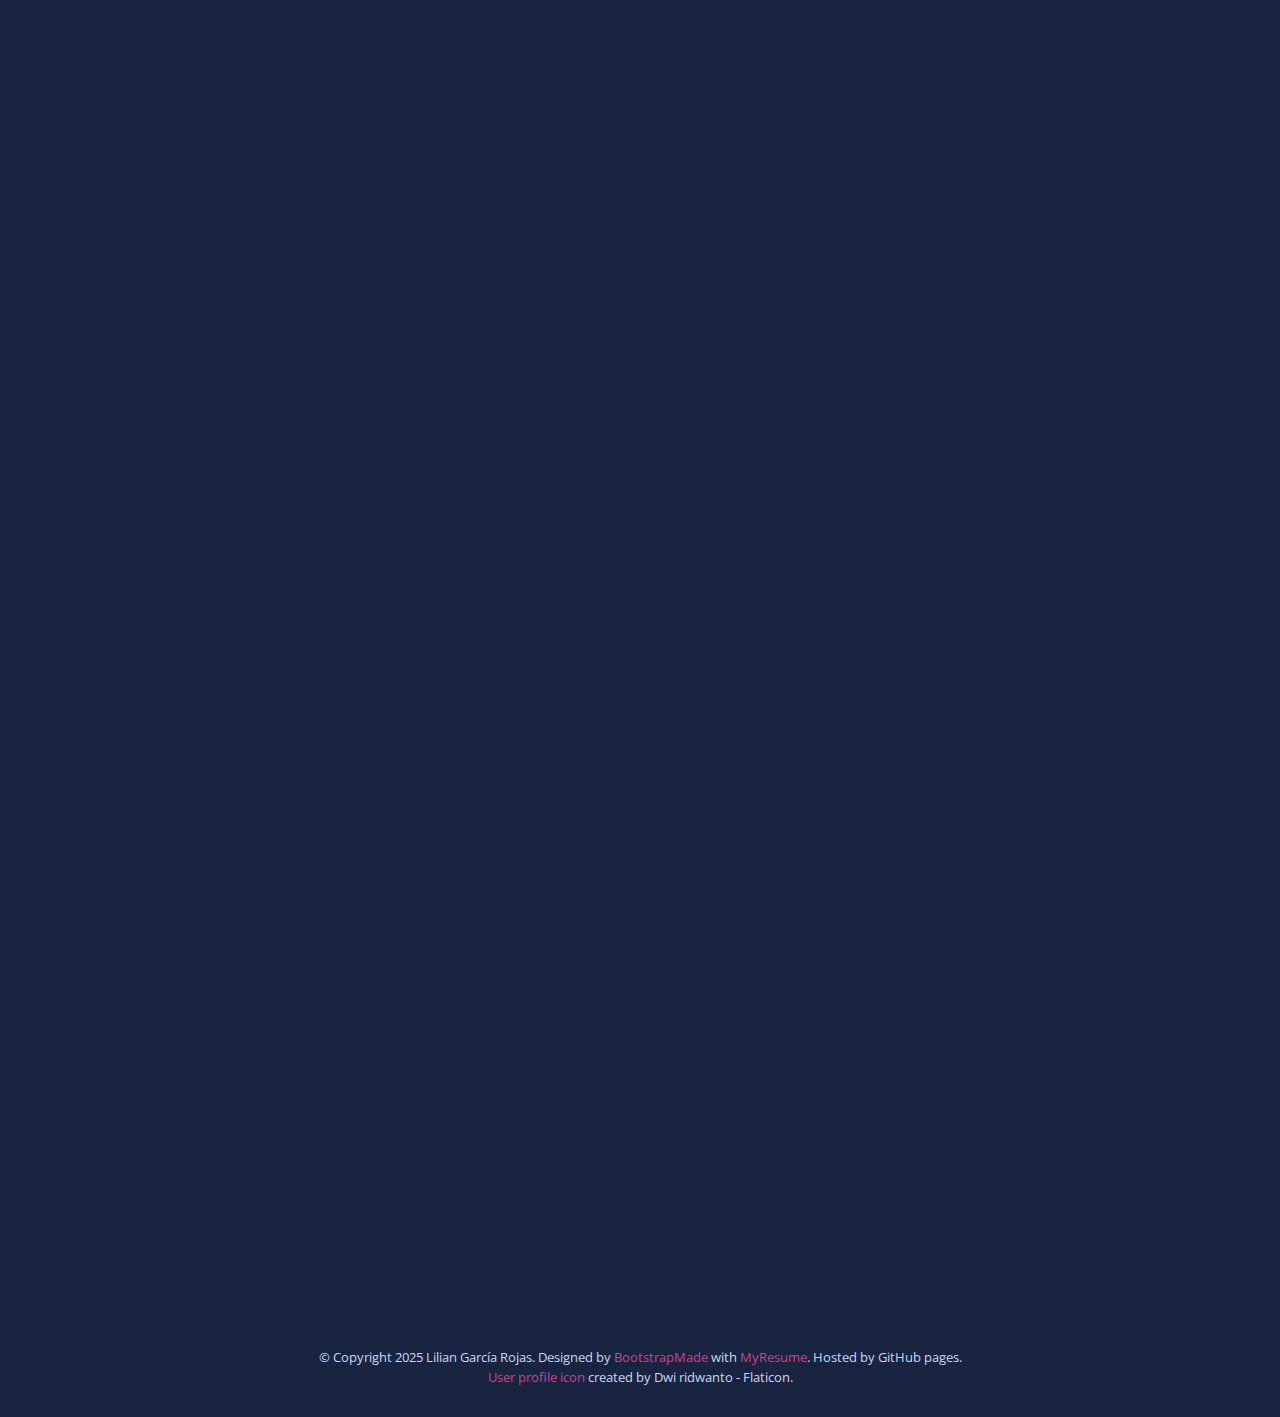
==== commit 7dbcdae1: "Update resume section" ====
--- a/docs/index.html
+++ b/docs/index.html
@@ -180,14 +180,17 @@
                   <h5>2014 - 2024</h5>
 <!--                  <p><em>Secin S.A., Buenos Aires, Argentina </em></p>-->
                   <ul>
-                    <li>Created Python and VBA scripts to automate comissioning tasks and AutoCAD documentation for multiple projects.</li>
-                    <li>Integrated ONVIF features into a Python application to manage PTZ cameras. </li>
-                    <li>Designed and implemented MS SQL Server integration and reporting solutions.</li>
-                    <li>Programmed and configured Siemens PLCs: S7-400 and S7-1500 models.</li>
-                    <li>Automated brewing processes using Braumat software.</li>
-                    <li>Developed HMI designs with Rockwell Automation and Siemens software.</li>
-                    <li>Conducted start-up, commissioning, and provided production assistance.</li>
-                    <li>Prepared and finalized project as-built documentation.</li>
+                      <li>Developed and optimized PLC programs for Siemens and Allen-Bradley systems.</li>
+                      <li>Designed and configured HMI/SCADA systems with Rockwell Automation and Siemens software.</li>
+                      <li>Automated brewing processes using Braumat software.</li>
+                      <li>Led commissioning, start-ups and provided operational support.</li>
+                      <li>Collaborated with cross-functional teams to ensure seamless integration.</li>
+                      <li>Provided full-time assistance and worked alongside process engineers to implement continuous improvements and process optimizations.</li>
+                      <li>Configured MS SQL Server integration for process values storage and designed comprehensive status reports.</li>
+                      <li>Prepared as-built documentation to ensure accurate system records.</li>
+                      <li>Prepared comprehensive operation and maintenance manuals to facilitate clear and efficient user guidance.</li>
+                      <li>Created Python and VBA scripts to automate comissioning tasks and AutoCAD documentation for multiple projects.</li>
+                      <li>Integrated open-source features into a Python surveillance application to manage different security cameras with proprietary protocols. </li>
                   </ul>
                 </div>
                 <div class="resume-item">
@@ -215,7 +218,7 @@
 <!--              <p>Qui deserunt veniam. Et sed aliquam labore tempore sed quisquam iusto autem sit. Ea vero voluptatum qui ut dignissimos deleniti nerada porti sand markend</p>-->
             </div>
             <div class="resume-item">
-              <h4>Technical Degree in Computer Programming (Incomplete)</h4>
+              <h4>Associate Degree in Computer Programming</h4>
 <!--              <h5>2010 - 2014</h5>-->
               <p><em>
                   National University of Quilmes, Buenos Aires, Argentina</br>
@@ -239,16 +242,33 @@
         </div>
         <div class="container px-4 py-0" id="featured-3">
           <div class="row g-4 py-0 row-cols-1 row-cols-lg-4">
+              <div class="feature col">
+              <h3 class="skills-title">Automation Technologies</h3>
+              <div class="skills-item">
+                <ul>
+                  <li>Simatic Step 7</li>
+                  <li>Siemens Tia Portal</li>
+                  <li>Braumat, WinCC</li>
+                  <li>RSLogix 5000</li>
+                  <li>FactoryTalk View Studio</li>
+                    <li> </li>
+                  <li>PLC prog. languages:</li>
+                  <li>LAD, FBD, SCL, STL</li>
+                </ul>
+              </div>
+            </div>
             <div class="feature col">
-              <h3 class="skills-title">Programming Languages</h3>
+              <h3 class="skills-title">Software Development</h3>
               <div class="skills-item">
                 <ul>
                   <li>Python</li>
                   <li>VBA</li>
-                  <li>C/C++/C#</li>
-                  <li>HTML</li>
+                  <li>C/C++/C#, HTML</li>
                   <li>SQL</li>
-                  <li>LAD, FBD, ST, IL</li>
+                  <li>API, Web Services</li>
+                  <li>Prompt engineering</li>
+                  <li>Git, Github</li>
+
                 </ul>
               </div>
             </div>
@@ -263,28 +283,18 @@
               </div>
             </div>
             <div class="feature col">
-              <h3 class="skills-title">Development & Collaboration</h3>
+              <h3 class="skills-title">Relevant Skills</h3>
               <div class="skills-item">
                 <ul>
-                  <li>APIs</li>
-                  <li>Web Services</li>
-                  <li>Prompt engineering</li>
-                  <li>Git & Github</li>
-                  <li>Scrum</li>
+                  <li>Effective communication</li>
+                  <li>Problem solving</li>
+                  <li>Adaptability</li>
+                  <li>Cross-functional team coordination</li>
+                  <li>Technical training delivery</li>
                 </ul>
               </div>
             </div>
-            <div class="feature col">
-              <h3 class="skills-title">Automation Technologies</h3>
-              <div class="skills-item">
-                <ul>
-                  <li>Simatic Step 7</li>
-                  <li>Siemens Tia Portal</li>
-                  <li>FactoryTalk View Studio</li>
-                  <li>WinCC</li>
-                </ul>
-              </div>
-            </div>
+
           </div>
         </div>
 
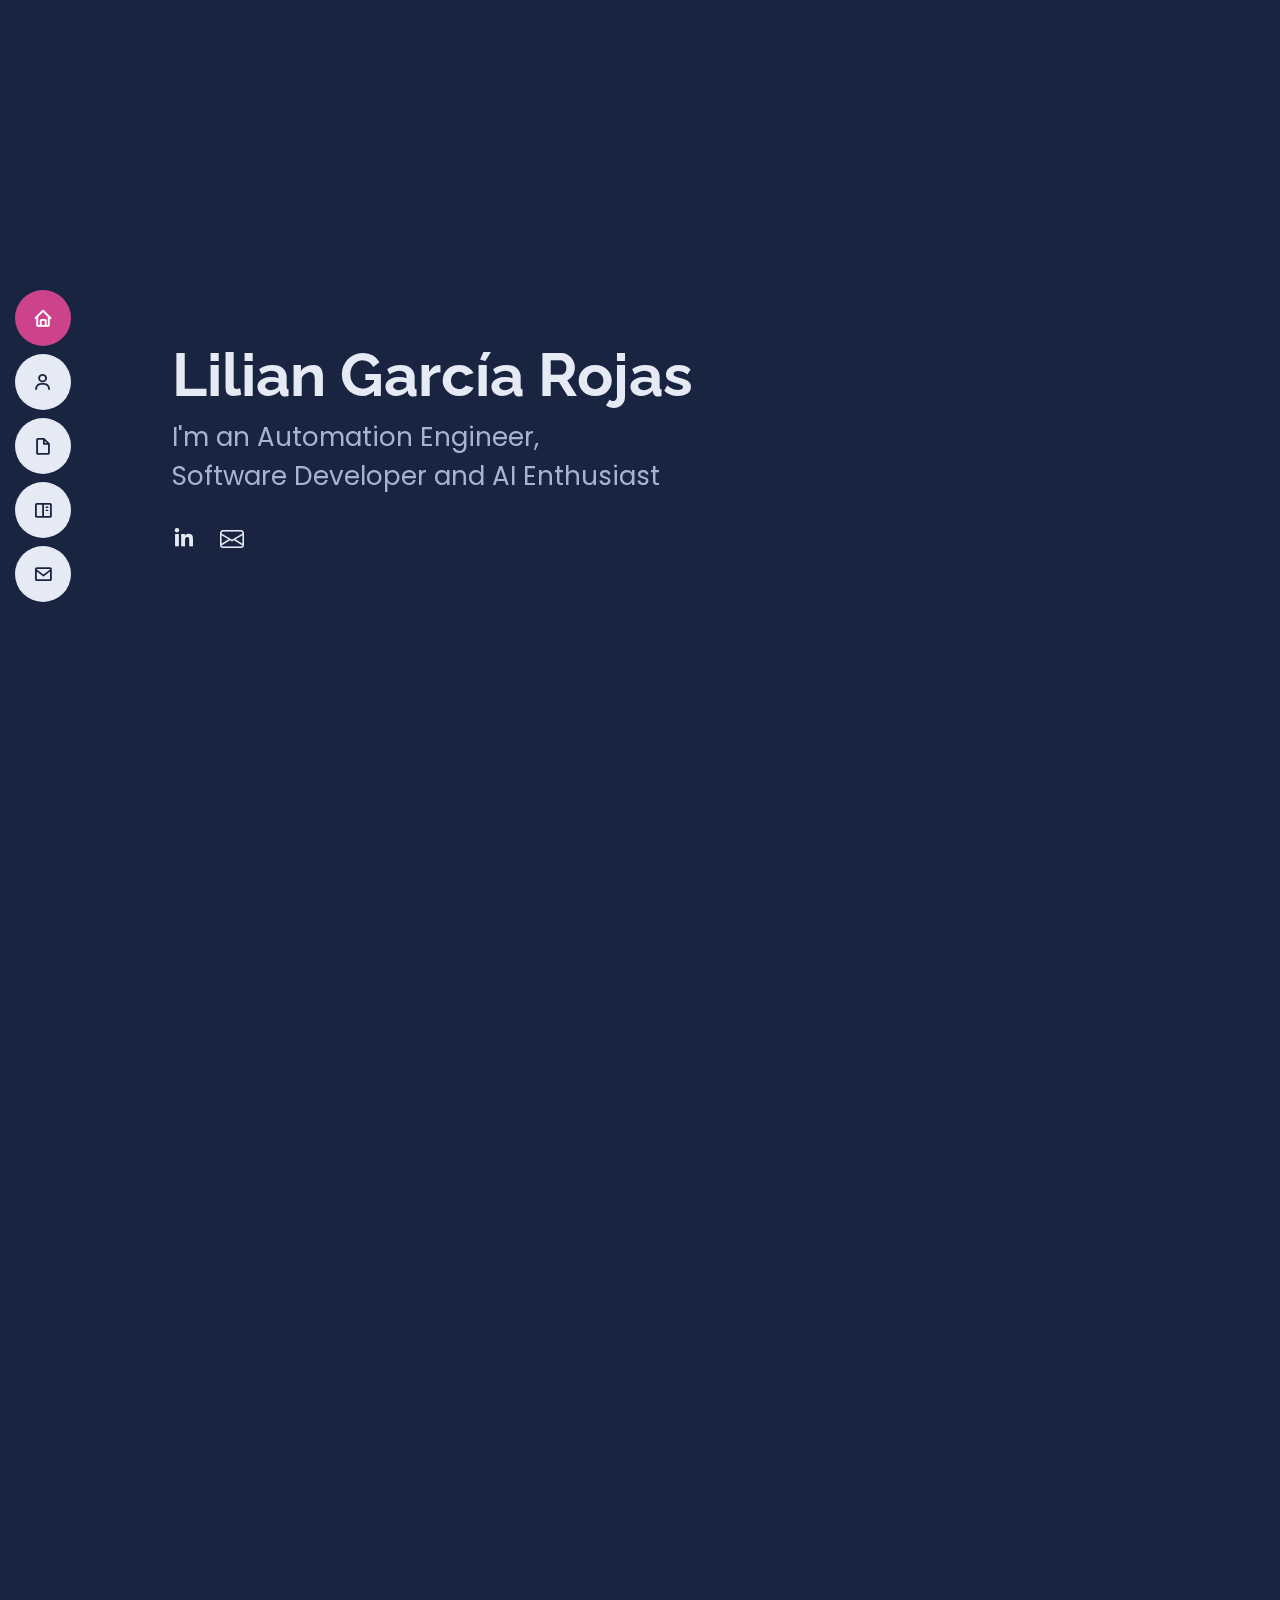
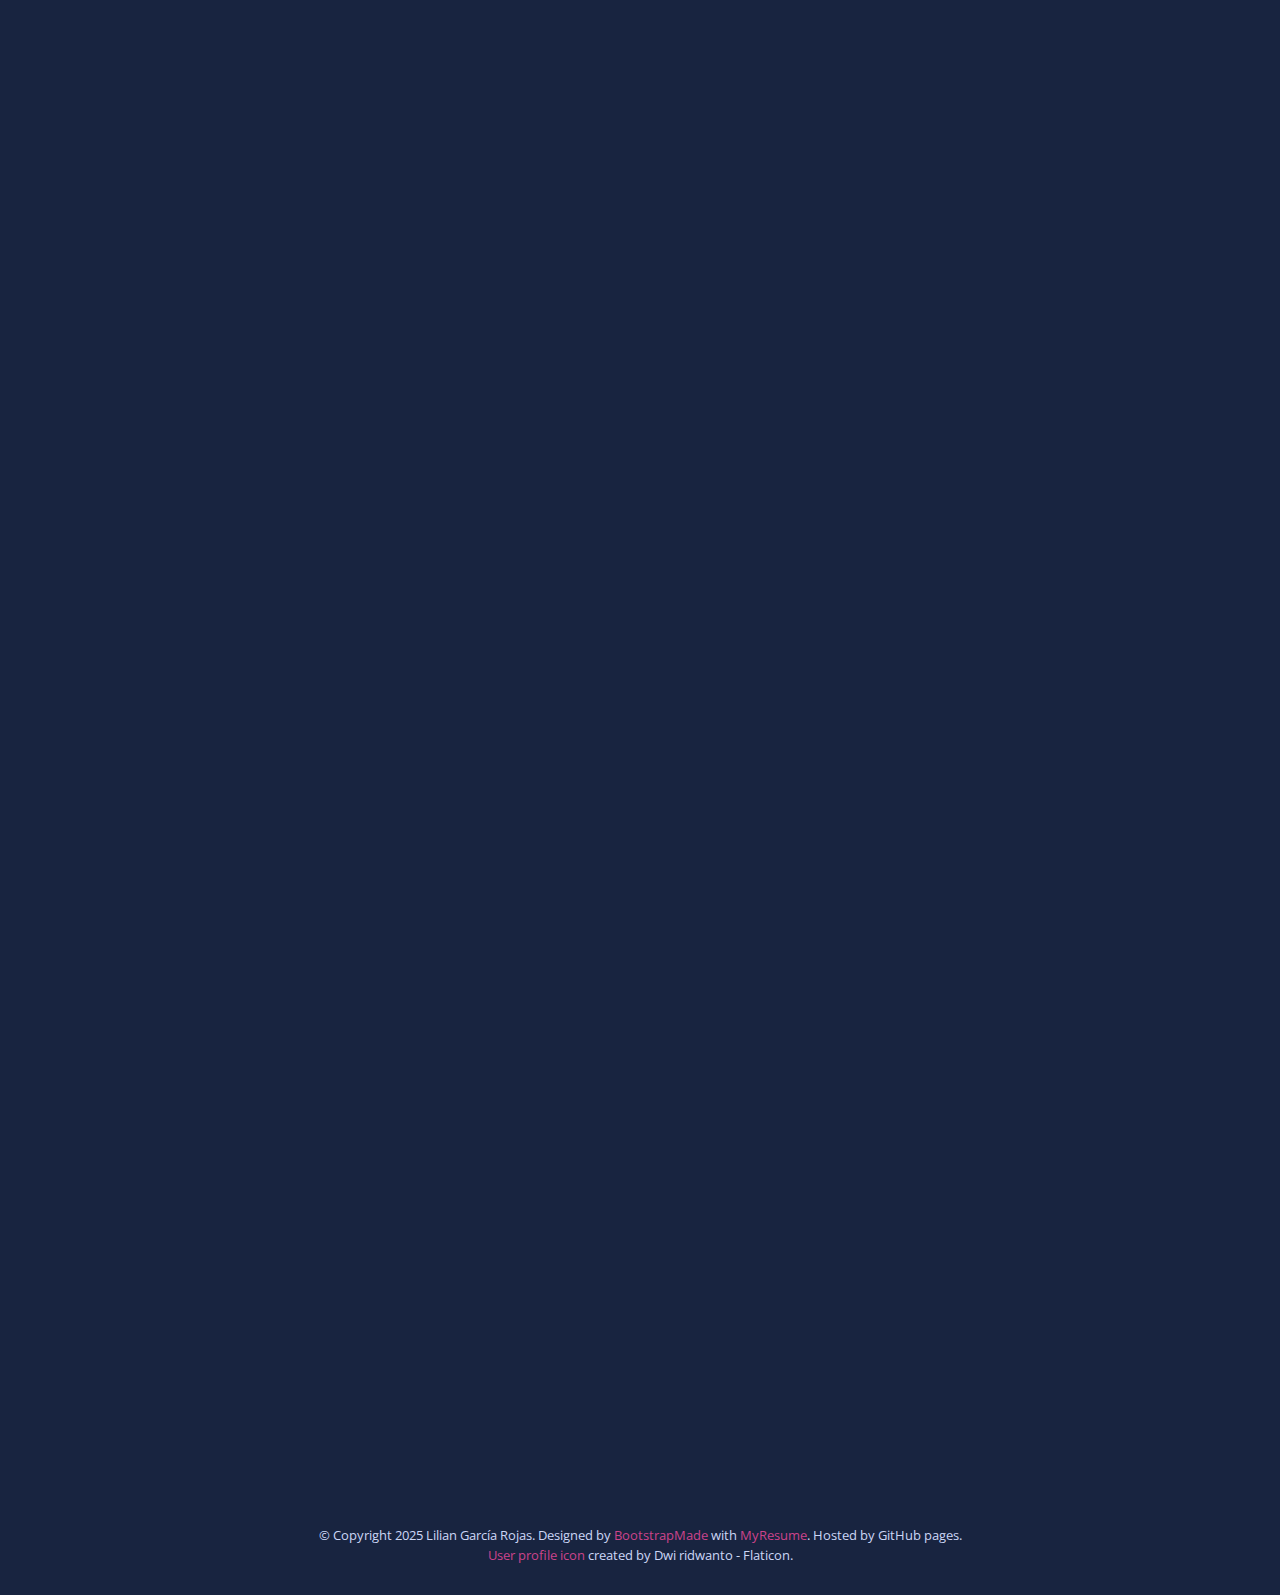
==== commit 39e56a65: "Includes key projects in Resume section" ====
--- a/docs/index.html
+++ b/docs/index.html
@@ -191,7 +191,17 @@
                       <li>Prepared comprehensive operation and maintenance manuals to facilitate clear and efficient user guidance.</li>
                       <li>Created Python and VBA scripts to automate comissioning tasks and AutoCAD documentation for multiple projects.</li>
                       <li>Integrated open-source features into a Python surveillance application to manage different security cameras with proprietary protocols. </li>
+                      <li>Key Projects:<br/>
+                    Control System Migration - CCU Brewery, Argentina (2021-2024). <br/>
+                    Cold Block Area Expansion - Cerveceria Argentina S.A., Argentina (2019-2023). <br/>
+                    Control System Migration - Cerveceria Bavaria, Colombia (2018-2022). <br/>
+                    Cold Block Expansion - Cerveceria del Valle, Colombia (2019-2020). <br/>
+                    Greenfield Yucatan - ABInbev Cerveceria Yucateca, Mexico (2016-2018). <br/>
+                    Greenfield Ponta Grossa - ABInbev Cervejaria Adriatica, Brazil (2014-2015). </li>
                   </ul>
+
+
+
                 </div>
                 <div class="resume-item">
                   <h4>Software developer<span>&nbsp;@<a href="https://elinpar.com.ar/"  target="_blank">Elinpar S.A.</a></span></h4>
@@ -646,7 +656,7 @@
               <div class="address">
                 <i class="bi bi-geo-alt"></i>
                 <h4>Location:</h4>
-                <p>Lake Worth, USA</p>
+                <p>Lake Worth, FL</p>
               </div>
 
               <div class="email">
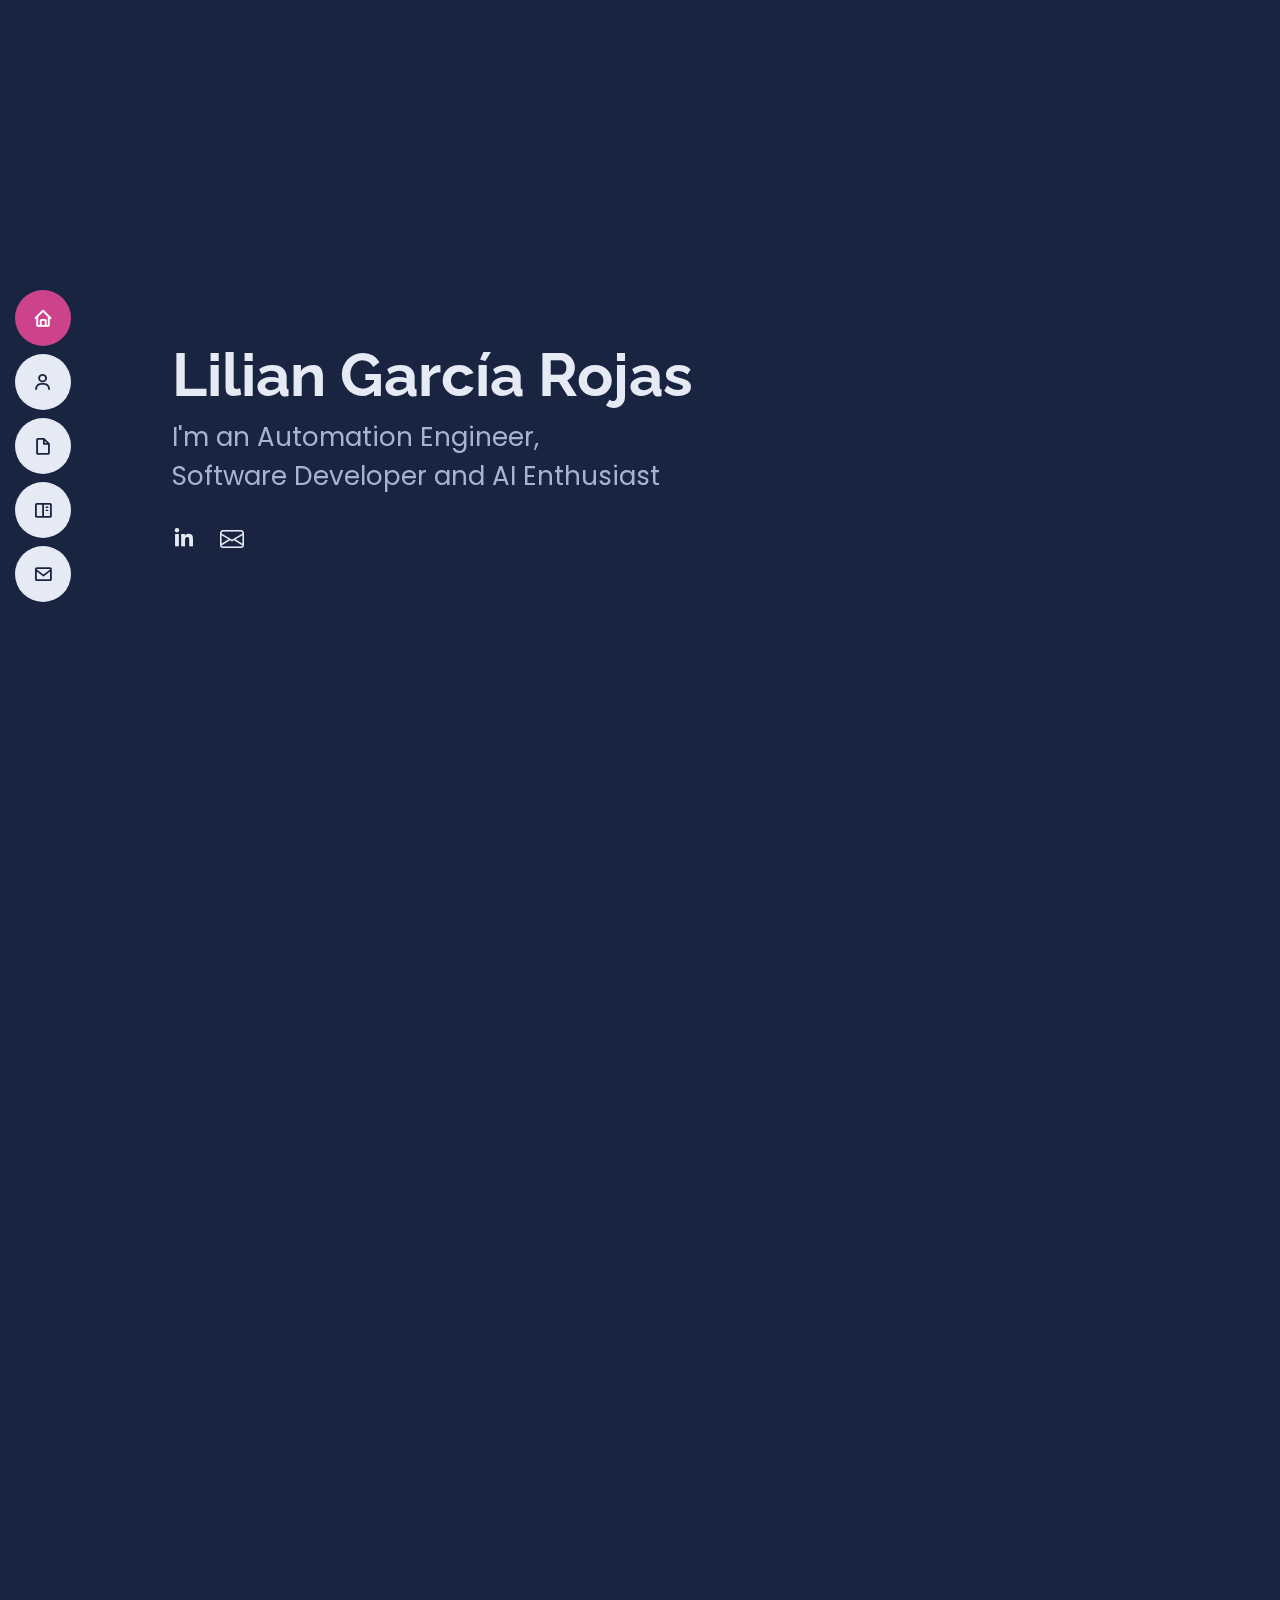
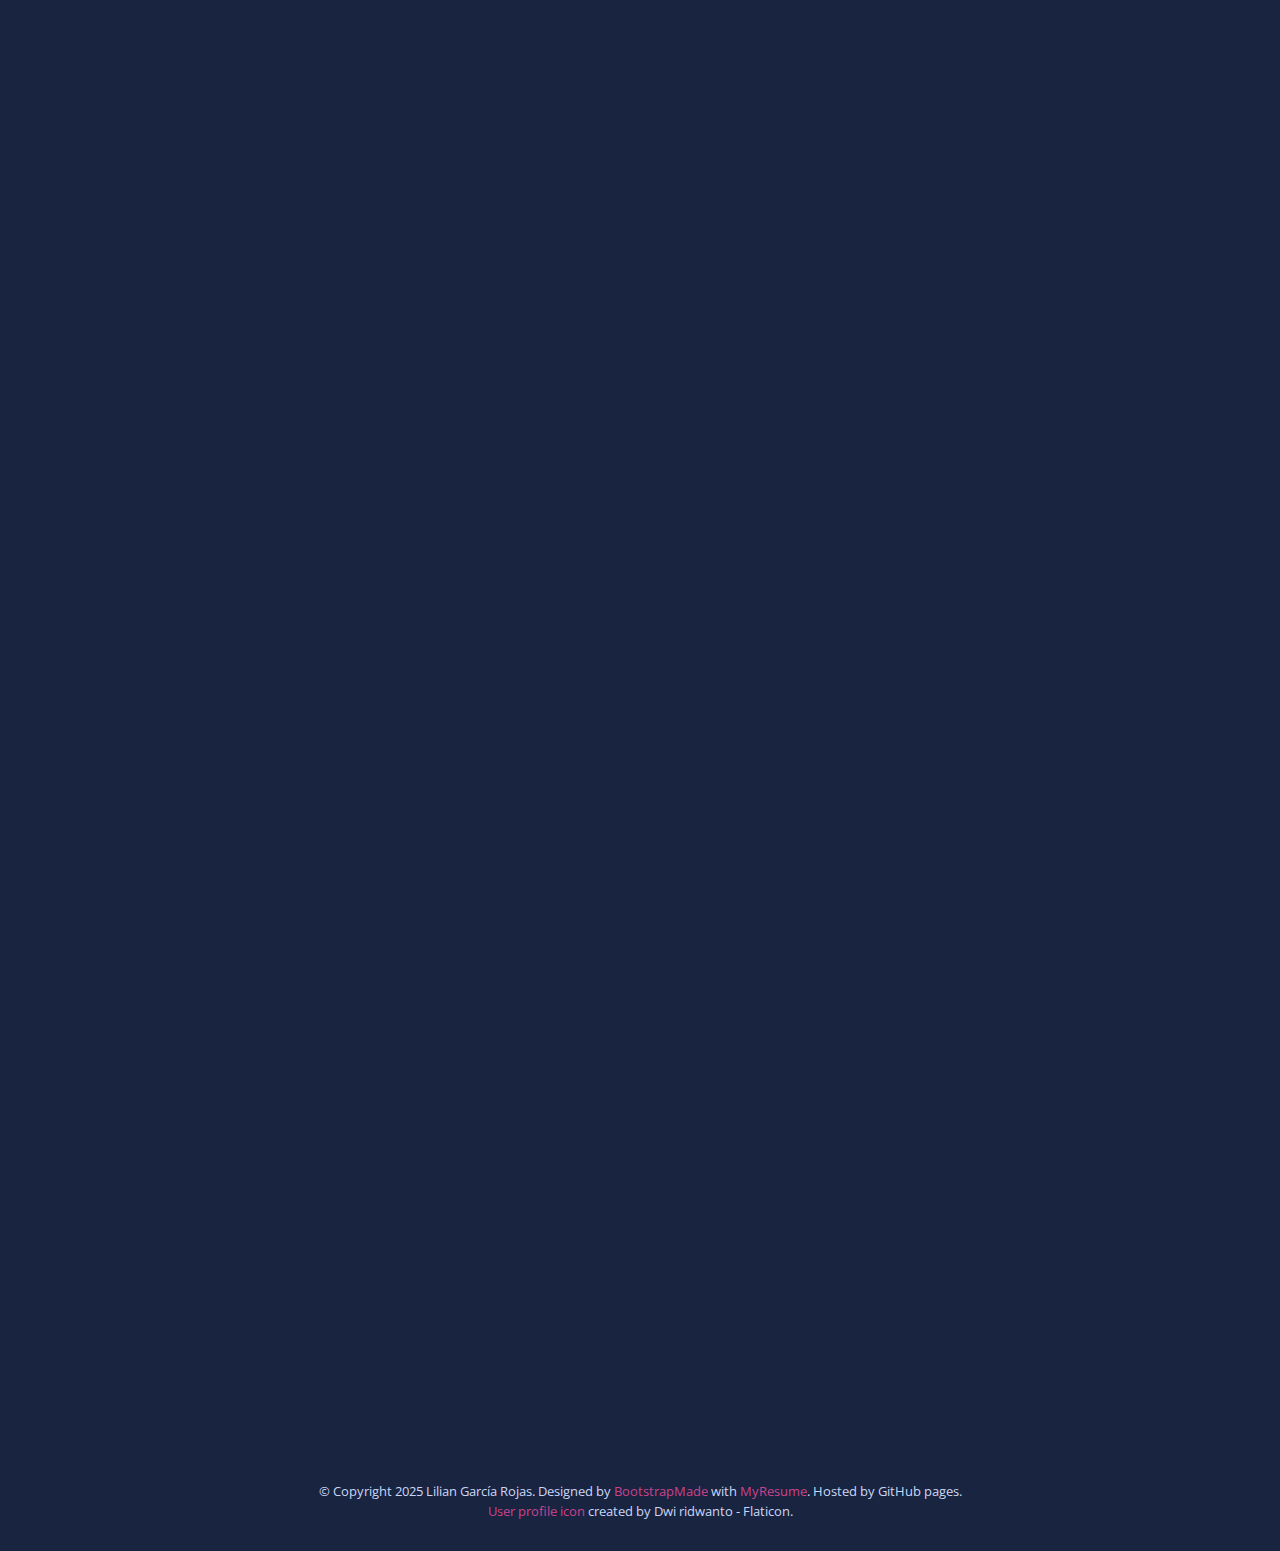
==== commit 5e2841d2: "Modifies professional experience" ====
--- a/docs/index.html
+++ b/docs/index.html
@@ -180,9 +180,7 @@
                   <h5>2014 - 2024</h5>
 <!--                  <p><em>Secin S.A., Buenos Aires, Argentina </em></p>-->
                   <ul>
-                      <li>Developed and optimized PLC programs for Siemens and Allen-Bradley systems.</li>
-                      <li>Designed and configured HMI/SCADA systems with Rockwell Automation and Siemens software.</li>
-                      <li>Automated brewing processes using Braumat software.</li>
+                      <li>Developed and optimized PLC programs and SCADA/HMI systems using Siemens and Allen-Bradley technologies for large-scale industrial brewery automation projects.</li>
                       <li>Led commissioning, start-ups and provided operational support.</li>
                       <li>Collaborated with cross-functional teams to ensure seamless integration.</li>
                       <li>Provided full-time assistance and worked alongside process engineers to implement continuous improvements and process optimizations.</li>
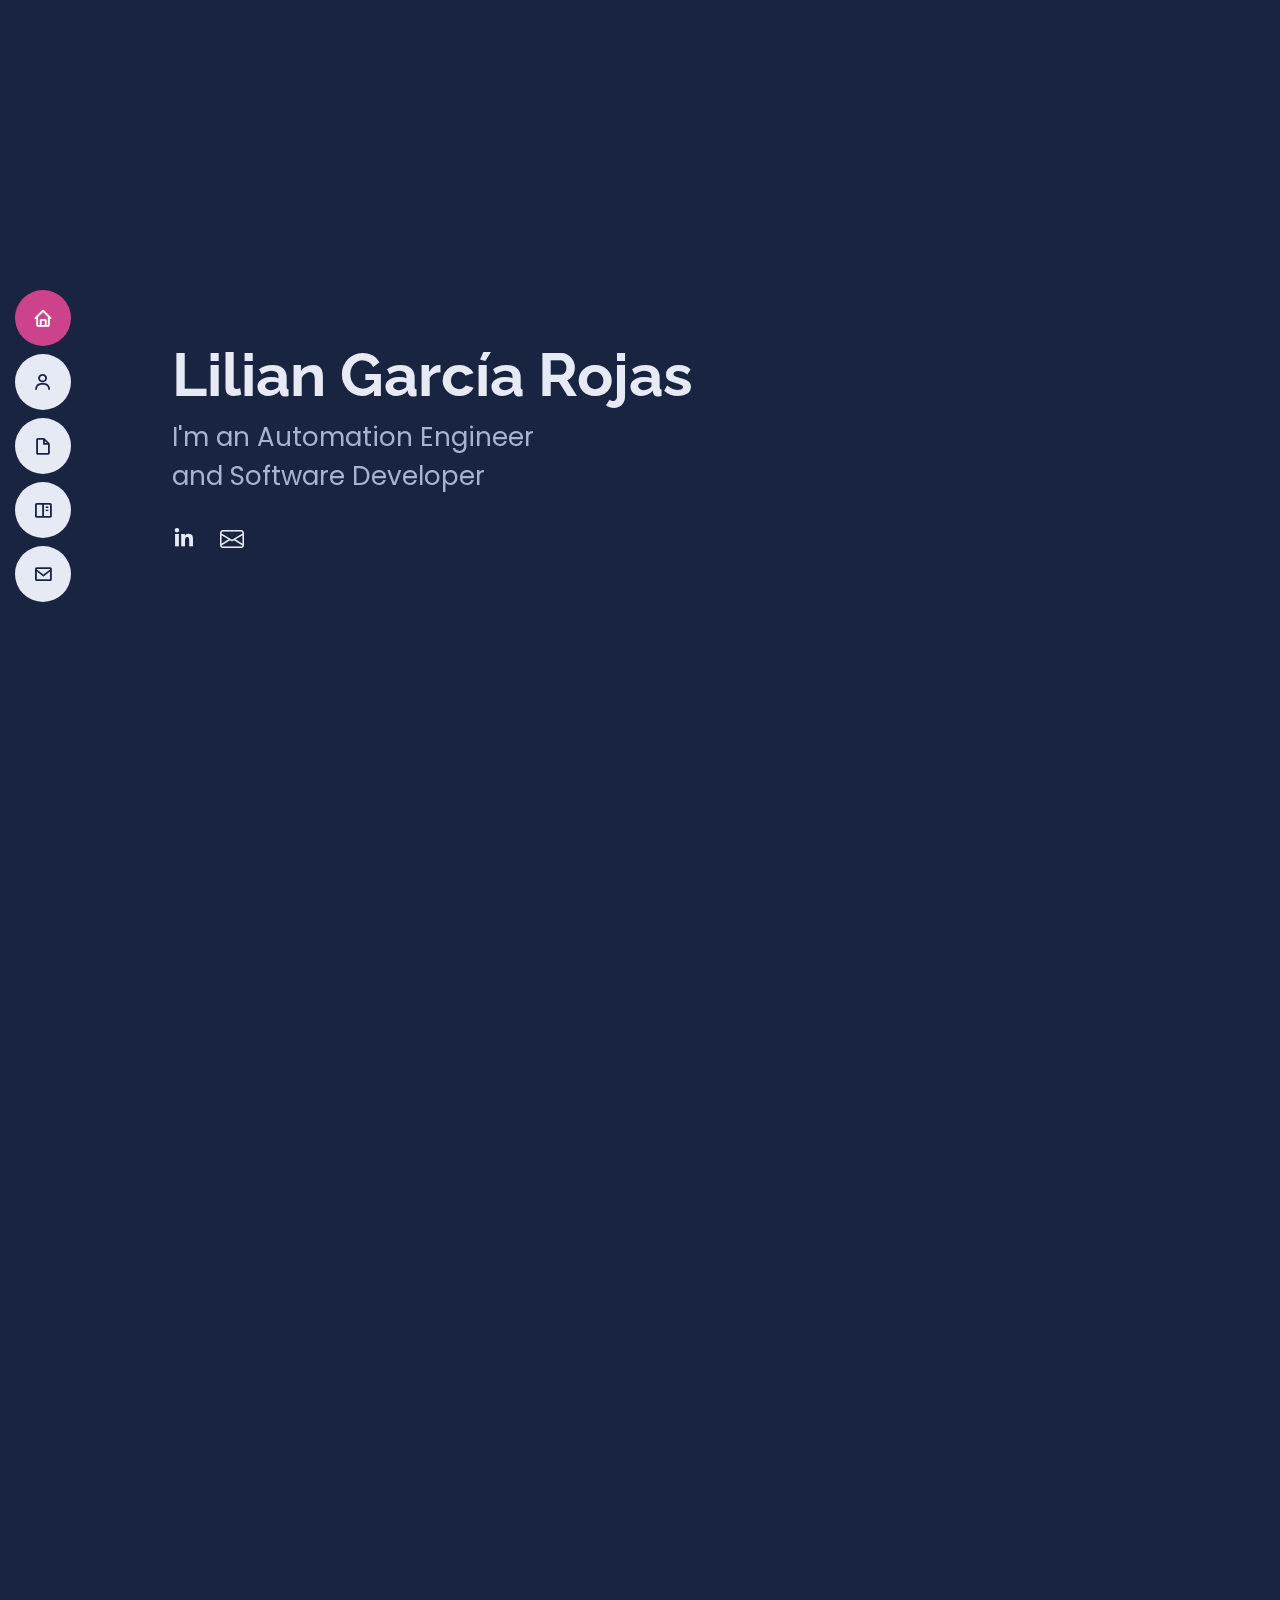
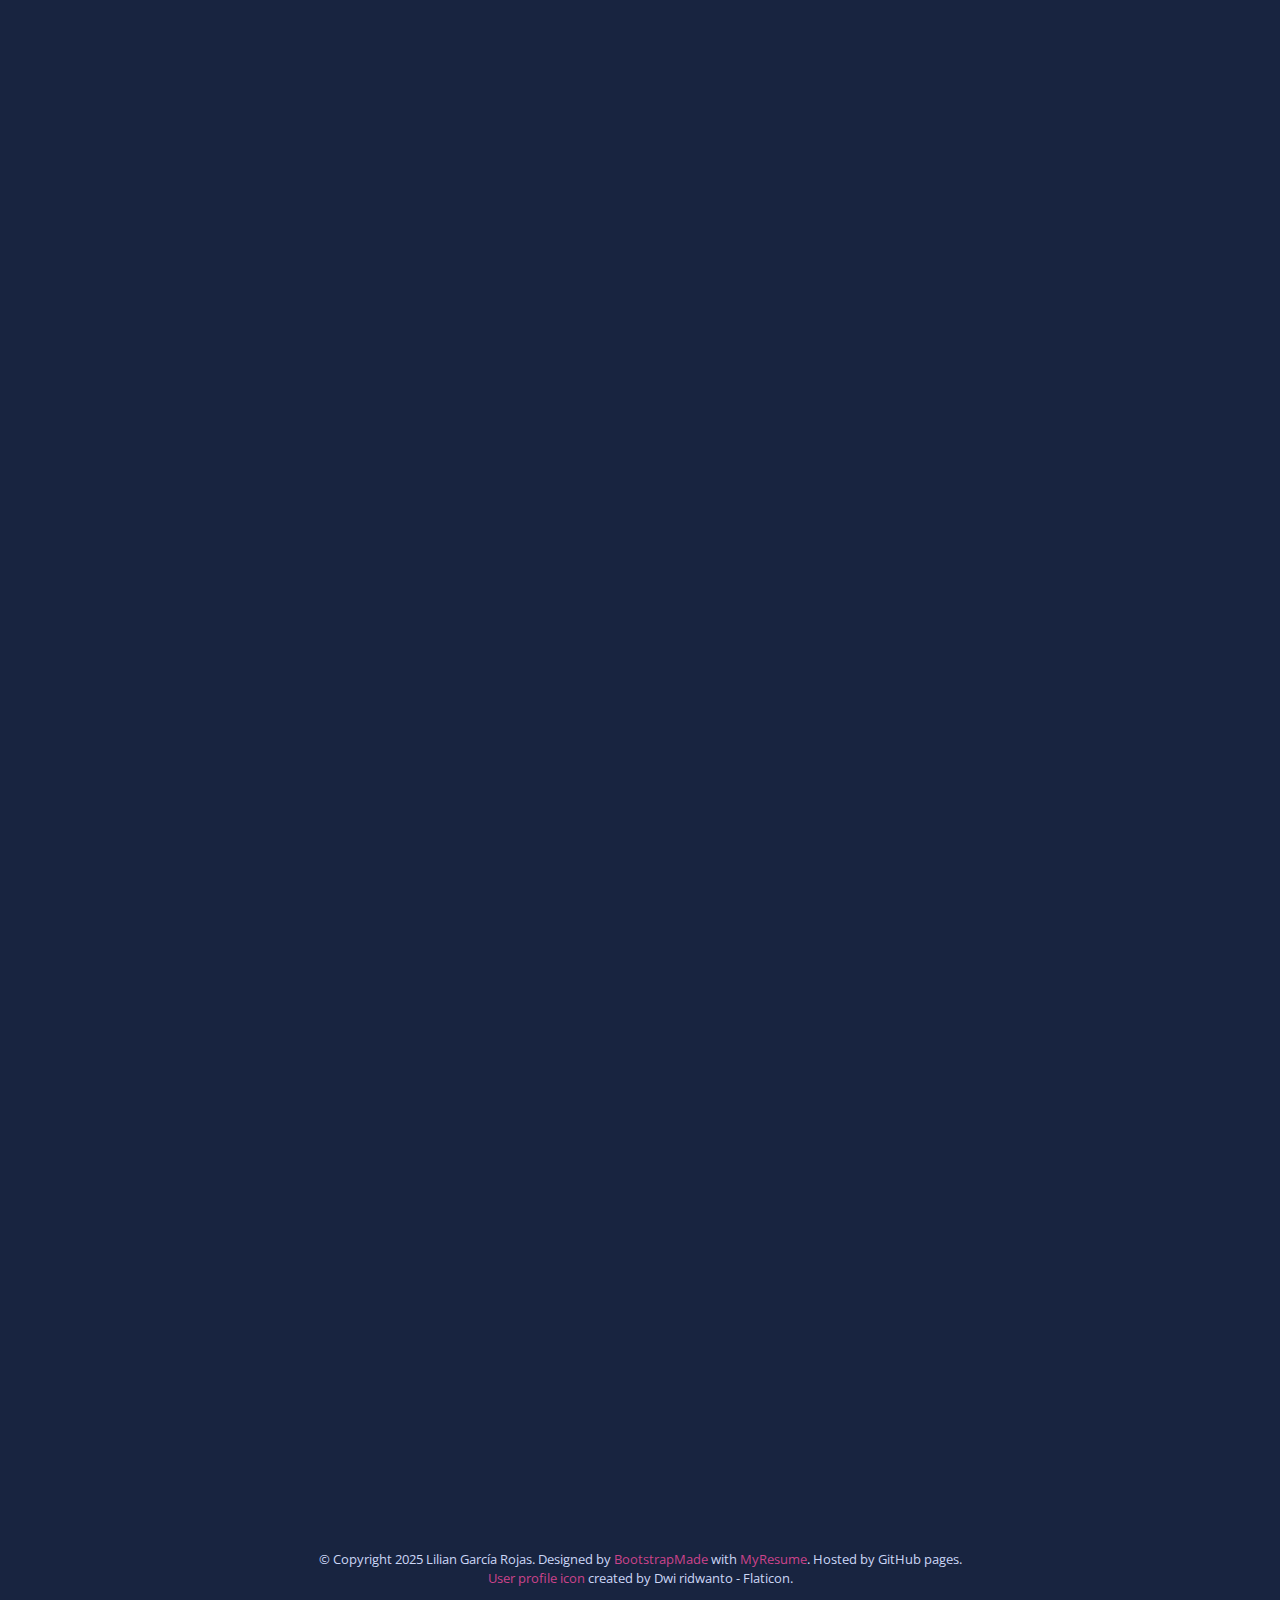
==== commit 2b597fc4: "New profile photo and changes in Resume section" ====
--- a/docs/index.html
+++ b/docs/index.html
@@ -63,8 +63,8 @@
     <div class="container justify-content-center" data-aos="zoom-in" data-aos-delay="100">
       <h1>Lilian García Rojas</h1>
 <!--      <p>I'm <span class="typed" data-typed-items="Designer, Developer, Freelancer, Photographer"></span></p>-->
-      <p>I'm an Automation Engineer, <br />
-        Software Developer and AI Enthusiast</p>
+      <p>I'm an Automation Engineer <br />
+        and Software Developer</p>
       <div class="social-links">
 <!--        <a href="#" class="twitter"><i class="bx bxl-twitter"></i></a>-->
 <!--        <a href="#" class="facebook"><i class="bx bxl-facebook"></i></a>-->
@@ -181,21 +181,22 @@
 <!--                  <p><em>Secin S.A., Buenos Aires, Argentina </em></p>-->
                   <ul>
                       <li>Developed and optimized PLC programs and SCADA/HMI systems using Siemens and Allen-Bradley technologies for large-scale industrial brewery automation projects.</li>
-                      <li>Led commissioning, start-ups and provided operational support.</li>
+                      <li>Managed commissioning, start-ups, and production support for both greenfield projects and control system migrations.</li>
                       <li>Collaborated with cross-functional teams to ensure seamless integration.</li>
                       <li>Provided full-time assistance and worked alongside process engineers to implement continuous improvements and process optimizations.</li>
+                      <li>Maintained close communication with operations and maintenance personnel, providing technical support and training on newly implemented technologies.</li>
                       <li>Configured MS SQL Server integration for process values storage and designed comprehensive status reports.</li>
                       <li>Prepared as-built documentation to ensure accurate system records.</li>
                       <li>Prepared comprehensive operation and maintenance manuals to facilitate clear and efficient user guidance.</li>
-                      <li>Created Python and VBA scripts to automate comissioning tasks and AutoCAD documentation for multiple projects.</li>
+                      <li>Created Python and VBA scripts to enhance efficiency in commissioning tasks and AutoCAD documentation for multiple projects.</li>
                       <li>Integrated open-source features into a Python surveillance application to manage different security cameras with proprietary protocols. </li>
-                      <li>Key Projects:<br/>
-                    Control System Migration - CCU Brewery, Argentina (2021-2024). <br/>
-                    Cold Block Area Expansion - Cerveceria Argentina S.A., Argentina (2019-2023). <br/>
-                    Control System Migration - Cerveceria Bavaria, Colombia (2018-2022). <br/>
-                    Cold Block Expansion - Cerveceria del Valle, Colombia (2019-2020). <br/>
-                    Greenfield Yucatan - ABInbev Cerveceria Yucateca, Mexico (2016-2018). <br/>
-                    Greenfield Ponta Grossa - ABInbev Cervejaria Adriatica, Brazil (2014-2015). </li>
+                      <li>Key Projects <i>(detailed in Portfolio section)</i>:<br/>
+                    - Control System Migration - Cerveceria CCU, Argentina (2021-2024). <br/>
+                    - Cold Block Area Expansion - Cerveceria Argentina S.A., Argentina (2019-2023). <br/>
+                    - Control System Migration - Cerveceria Bavaria, Colombia (2018-2022). <br/>
+                    - Cold Block Expansion - Cerveceria del Valle, Colombia (2019-2020). <br/>
+                    - Greenfield Yucatan - ABInbev Cerveceria Yucateca, Mexico (2016-2018). <br/>
+                    - Greenfield Ponta Grossa - ABInbev Cervejaria Adriatica, Brazil (2014-2015). </li>
                   </ul>
 
 
@@ -206,9 +207,9 @@
                   <h5>2008 - 2014</h5>
 <!--                  <p><em>Elinpar S.A., Buenos Aires, Argentina</em></p>-->
                   <ul>
-                    <li>Developed web and mobile applications.</li>
-                    <li>Implemented web services technologies.</li>
-                    <li>Managed databases using MS SQL Server.</li>
+                    <li>Developed web and mobile applications for smart parking solutions, enabling availability tracking, violation detection and infraction management.</li>
+                    <li>Generated SQL reports using MS SQL Server to visualize and analyze parking system data.</li>
+                    <li>Implemented web service technologies to enable real-time data exchange.</li>
                     <li>Created architecture and application design documentation.</li>
                     <li>Participated in Agile software development using Scrum methodology.</li>
                   </ul>
